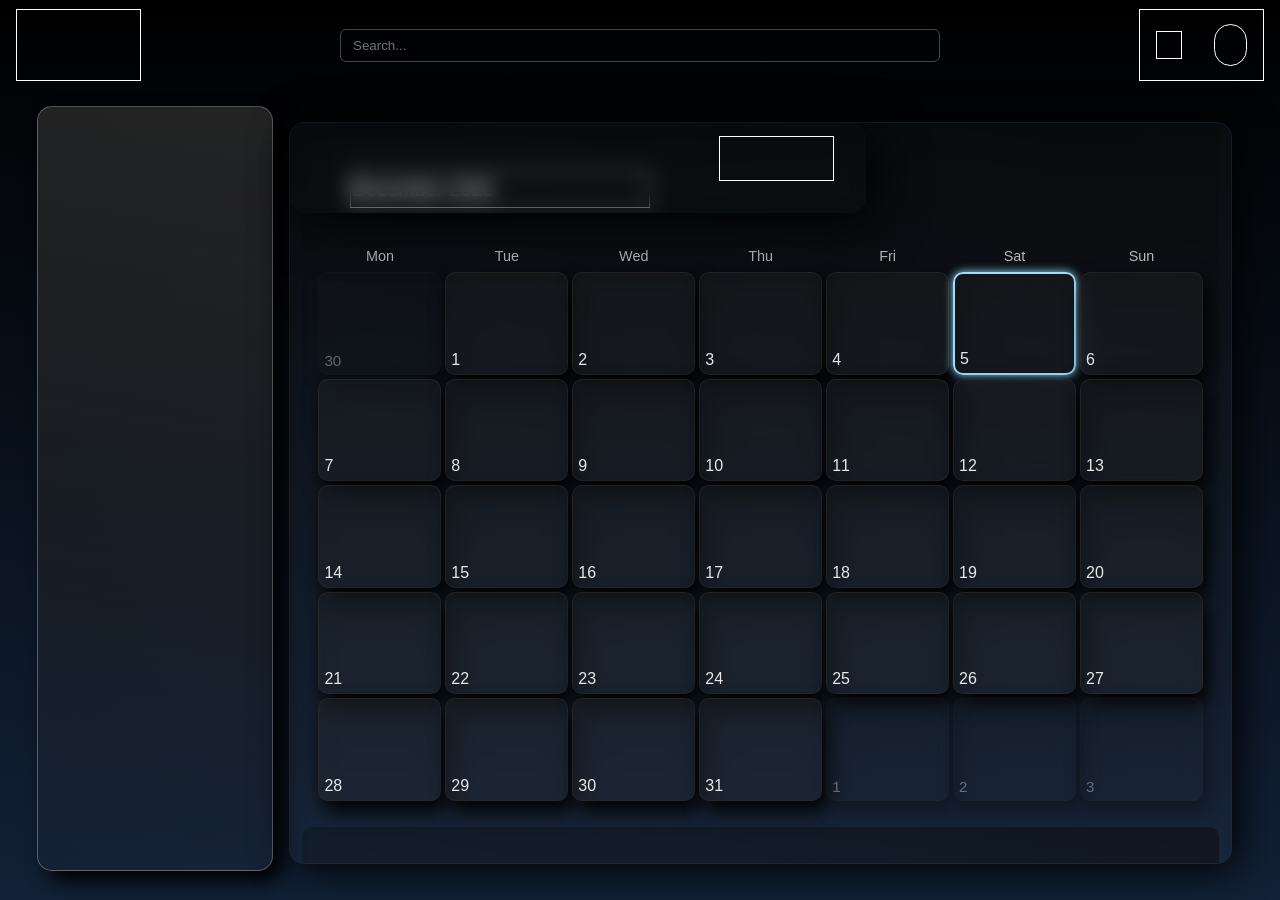
==== index.html @ cc0895eb "gestart met styling en front-end JavaScript voor planner - Eerste opzet voor moderne, simplistische " ====
<!DOCTYPE html>
<html lang="nl">
<head>
    <meta charset="UTF-8">
    <meta name="viewport" content="width=device-width, initial-scale=1.0">
    <link rel="stylesheet" href="links/styles.css">
    <script defer src="javascript.js"></script>
    <title>Planner app</title>
</head>
<body>
    <section class="homePage" style="flex-direction: column;">
    <header>
            <div id="logo"></div>
            <div id="searchbar">
            <input type="text" placeholder="Search...">
            </div>
            <div class="settings">
                <div id="setIcon"></div>
                <div id="setProfile"></div>
            </div>
    </header>
    <main class = "content" >
        <aside id="profileScroll"></aside>
        <div id ="calanderBox">
            <header>
                <div class="additional">
                    <div id="addTask"></div>
                    <div id="editTask"></div>
                </div> 
            </header>
            <div id="calendar">
            </div>
        </div>

    </main>
        <aside class ="setttingsTab">hello here is is</aside>
    </section>
</body>
</html>
---- links/styles.css ----
/* RESET */
* {
  margin: 0;
  padding: 0;
  box-sizing: border-box;
}

body {
  font-family: 'Segoe UI', Tahoma, Geneva, Verdana, sans-serif;
  background: linear-gradient(black, #122137);
 
}

:root {
  --primairy: rgb(2, 2, 31);
  --accent: rgb(58, 59, 124);
  --third: #8178fc;
  --highlight: #97deff;
  --BG: rgba(63, 73, 68, 0.757);
}

/* PAGE */
.homePage {
  height: 100vh;
  margin: 0 1rem;
  /* border: 1px solid white; */
  display: flex;
  align-items: flex-end;

}

.setttingsTab{
    z-index: 3;
    position:fixed;
    height: 80vh;
    width: 300px;
    display: none;
    /* border: 2px solid blue; */
    color: #ffffff;
    backdrop-filter: blur(10px);
}

/* HEADER */
.homePage header {
  display: flex;
  height: 10%;
  width: 100%;
  justify-content: space-between;
  align-items: center;
  /* border: 1px solid white; */
}

#logo {
  height: 80%;
  width: 10%;
  border: 1px solid white;

}

#searchbar {
  width: 100%;
  max-width: 600px;
}

#searchbar input {
  width: 100%;
  background-color: #2e2a2a00;
  padding: 8px 12px;
  border-radius: 6px;
  border: 1px solid #454545;
  color: #ffffff;
  outline: none;
}

#searchbar input:focus {
  border-color: #888;
}

.settings {
  height: 80%;
  width: 10%;
  border: 1px solid white;
  display: flex;
  align-items: center;

  #setIcon{
  border: 1px solid white;
  margin: 1rem;
    width: 30%;
    height: 40%;
  }
    #setProfile{

    border-radius: 40px;
  border: 1px solid white;
  margin: 1rem;
    width: 40%;
    height: 60%;
  }

}

/* CONTENT */
.homePage .content {
  display: flex;
  margin: 1rem;
  width: 97%;
  height: 85vh;
  /* border: 1px solid white; */

}

#profileScroll {
  width: 25%;
  height: 100%;
  background: linear-gradient(10deg, #45454510, rgba(44, 44, 44, 0.812));

  border: 1px solid rgba(255, 255, 255, 0.287);
  box-shadow: 10px 10px 20px ;
  border-radius: 15px;
  

}

/* CALENDAR BOX */
#calanderBox {
    margin: 1rem;
    border-radius: 15px;

  border: 1px solid rgba(28, 53, 75, 0.514);
  height: 97%;
  width: 100%;
  overflow: hidden;
  box-shadow: 5px 5px 40px rgb(0, 0, 0);

  
  
}

/* CALENDAR HEADER */
#calanderBox header {
    position: fixed;
    z-index: 2;
  width: 45%;
  height: 10%;
  display: flex;
  justify-content: flex-end;
  align-items: flex-end;
  justify-self: flex-end;
  backdrop-filter: blur(10px);
    border-radius: 15px;
    box-shadow: 10px 10px 50px rgb(0, 0, 0);


  
}

.monthYear {
  width: 50%;
  height: 50%;
  display: flex;
  
}

.month-title-header {
  width: 70%;
  height: 100%;
  
}

#year {
  width: 30%;
  height: 100%;
  
  
}

.additional {
  width: 20%;
  height: 50%;
  border: 1px solid white;
  margin: 2rem;


}

/* THE REAL CALENDAR */
#calendar {
  display: flex;
  flex-direction: column;
  gap: 10px;
  height: 1000px;
  overflow-y: scroll;
  padding: 20px;
  width: 100%;
  max-width: 100%;
  overflow-x: hidden;
  /* border: 1px solid white; */
  background-color: #76767610;


}

/* MONTH GRID */
.month {
  display: grid;
  z-index: 1;
  grid-template-columns: repeat(7, minmax(0, 1fr));
  gap: 4px;
  width: 100%;
  padding: 1rem;
  /* border: 1px solid green; */
  border-radius: 10px;
  background:linear-gradient(10deg,rgba(0, 0, 0, 0),rgba(0, 0, 0, 0),rgba(10, 10, 10, 0.476)) ;
}

/* MONTH TITLE */
.month-title {
  grid-column: span 7;
  padding: 6px 0;
  font-size: 1.4rem;
  color: white;
  width: 300px;
  margin: 2rem;
  border: 1px solid white;

}

/* DAG CELL */
.day {
  width: 100%;
  aspect-ratio: 1.3 / 1; 
  border: 1px solid #2e2a2a9e;
  z-index: -1;

  font-size: 1rem;
  color: white;

  display: flex;
  justify-content: flex-end;
  align-items: flex-start;
  padding: 5px;

  backdrop-filter: blur(10px);
background-color: rgba(46, 46, 46, 0.261);
  border-radius: 10px;
  box-shadow: 5px 10px 20px black;
  overflow: hidden;
}
.day-label {
  text-align: center;
  color: white;
  font-size: 0.9rem;
  padding: 4px 0;
  opacity: 0.7;
}
.today {
  border: 2px solid #97deff;
  box-shadow: 0 0 10px #97deff;
}

.day-number {
  font-size: 1rem;
  opacity: 0.9;
}

.task {
  display: flex;
  gap: 4px;
  margin-top: 3px;
  padding: 2px 4px;
  border-radius: 4px;
  background: rgba(255,255,255,0.08);
  backdrop-filter: blur(4px);
  font-size: 0.7rem;
}

.task-label {
  opacity: 0.7;
}

.task-blur-overlay {
  position: absolute;
  bottom: 0;
  left: 0;
  right: 0;
  height: 15px;
  filter: blur(3px);
  background: rgba(0, 0, 0, 0.969);
  border-bottom-left-radius: 10px;
  border-bottom-right-radius: 10px;
}

.day {
  position: relative;
  display: flex;
  flex-direction: column;
  align-items: flex-start;
}

/* DAG HOVER */
#calendar .day:hover {
  /* background-color: var(--third);a */
}

/* ---------------------------- */
/*      RESPONSIVE RULES        */
/* ---------------------------- */

/* LAPTOP (tot 1440px) */
@media (max-width: 1440px) {
  #calendar {
    padding: 12px;
  }

  .day {
    font-size: 0.95rem;
    aspect-ratio: 1.2 / 1;
  }

  .month-title {
    font-size: 1.25rem;
  }
}

/* TABLET (768–1023px) */
@media (max-width: 1023px) {
  #profileScroll {
    display: none;
  }

  #calanderBox {
    width: 100%;
  }

  .day {
    font-size: 0.9rem;
    aspect-ratio: 1 / 1;
  }

  .month-title {
    font-size: 1.15rem;
  }
}

/* PHONE (tot 767px) */
@media (max-width: 767px) {
  #calendar {
    gap: 6px;
    padding: 6px;
  }

  .month {
    gap: 2px;
    grid-template-columns: repeat(7, 1fr);
  }

  .day {
    font-size: 0.75rem;
    aspect-ratio: 0.9 / 1;
  }

  .month-title {
    font-size: 1rem;
  }
}

/* SMALL PHONES (tot 360px) */
@media (max-width: 360px) {
  #calendar {
    gap: 4px;
  }

  .day {
    font-size: 0.6rem;
    aspect-ratio: 0.8 / 1;
  }

  .month-title {
    font-size: 0.85rem;
  }
}
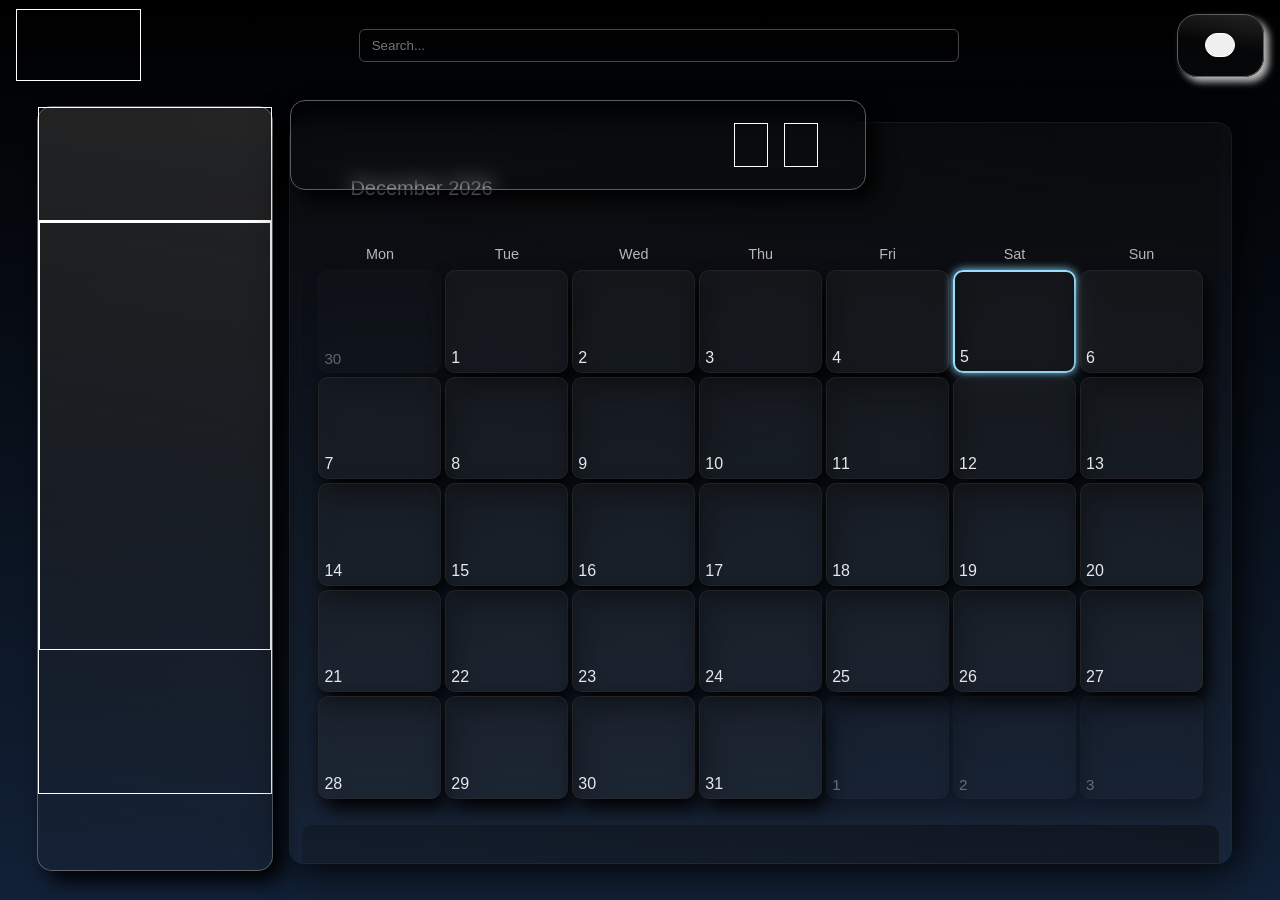
==== commit c9901cd1: "changes css / begin js class wijzigingen gemaakt aan de styling en begin gemaakt aan de task obj  vo" ====
--- a/index.html
+++ b/index.html
@@ -4,7 +4,7 @@
     <meta charset="UTF-8">
     <meta name="viewport" content="width=device-width, initial-scale=1.0">
     <link rel="stylesheet" href="links/styles.css">
-    <script defer src="javascript.js"></script>
+    <script defer src="links/javascript.js"></script>
     <title>Planner app</title>
 </head>
 <body>
@@ -15,12 +15,16 @@
             <input type="text" placeholder="Search...">
             </div>
             <div class="settings">
-                <div id="setIcon"></div>
-                <div id="setProfile"></div>
+                <button id="setIcon"></button>
             </div>
     </header>
     <main class = "content" >
-        <aside id="profileScroll"></aside>
+        <aside id="profileScroll">
+            <header></header>
+            <main>
+                <div id="upComing"></div>
+            </main>
+        </aside>
         <div id ="calanderBox">
             <header>
                 <div class="additional">
@@ -33,7 +37,23 @@
         </div>
 
     </main>
-        <aside class ="setttingsTab">hello here is is</aside>
+        <aside id ="settingsTab"  style="display: none;" >
+            <header id="tabHeader"> 
+                <button id="Back">Back</button>
+                <h1>settings</h1>
+            </header>
+            <main>
+                <div>
+                    <button></button>
+                    <h3>thema</h3>
+                </div>
+                                <div>
+                    <button></button>
+                    <h3></h3>
+                </div>
+            </main>
+            <footer></footer>
+        </aside>
     </section>
 </body>
 </html>
--- a/links/styles.css
+++ b/links/styles.css
@@ -29,15 +29,49 @@
 
 }
 
-.setttingsTab{
+#settingsTab{
     z-index: 3;
     position:fixed;
+    margin: .5rem;
     height: 80vh;
-    width: 300px;
-    display: none;
-    /* border: 2px solid blue; */
+    width: 400px;
+    right: 1px;
+    /* display: none; */
+    border: 2px solid rgba(77, 77, 77, 0.4);
     color: #ffffff;
-    backdrop-filter: blur(10px);
+    backdrop-filter: blur(12px);
+
+    #tabHeader{
+      display: flex;
+      justify-content: space-around;
+      align-items: center;
+      gap: 2rem;
+      height: 15%;
+      width: 100%;
+      border: 1px solid #122137;
+    }
+    main{
+      width: 100%;
+      height: 50%;
+      border: 1px solid #122137;
+
+      div{
+        border: 1px solid white;
+        margin: 1rem;
+        padding: 3rem;
+        display: flex;
+        justify-content: space-between;
+        align-items: center;
+
+        button{
+          padding: 1em;
+        }
+        h3{
+
+        }
+      }
+    }
+
 }
 
 /* HEADER */
@@ -77,26 +111,29 @@
 }
 
 .settings {
-  height: 80%;
-  width: 10%;
-  border: 1px solid white;
+  height: 70%;
+  width: 7%;
+  
+  border: 1px solid rgb(92, 92, 92);
+  border-radius: 20px;
   display: flex;
   align-items: center;
+  justify-content: center;
+  background: linear-gradient(10deg, #45454510,#45454510, rgba(44, 44, 44, 0.812));
+  box-shadow: 5px 5px 7px rgba(255, 255, 255, 0.717);
+
 
   #setIcon{
-  border: 1px solid white;
-  margin: 1rem;
+    z-index: 4;
+    border: 1px solid white;
     width: 30%;
     height: 40%;
-  }
-    #setProfile{
-
-    border-radius: 40px;
-  border: 1px solid white;
-  margin: 1rem;
-    width: 40%;
-    height: 60%;
-  }
+    border-radius: 30px;
+    min-width: 30px;
+    max-width: 35px;
+  }
+
+
 
 }
 
@@ -114,19 +151,31 @@
   width: 25%;
   height: 100%;
   background: linear-gradient(10deg, #45454510, rgba(44, 44, 44, 0.812));
-
   border: 1px solid rgba(255, 255, 255, 0.287);
   box-shadow: 10px 10px 20px ;
   border-radius: 15px;
-  
-
+
+  header{
+    height: 15%;
+    border: 1px solid white;
+
+  }
+  main{
+    height: 75%;
+    border: 1px solid white;
+    align-items: center;
+
+    #upComing{
+    height: 75%;
+    border: 1px solid white;
+    }
+  }
 }
 
 /* CALENDAR BOX */
 #calanderBox {
-    margin: 1rem;
-    border-radius: 15px;
-
+  margin: 1rem;
+  border-radius: 15px;
   border: 1px solid rgba(28, 53, 75, 0.514);
   height: 97%;
   width: 100%;
@@ -139,20 +188,21 @@
 
 /* CALENDAR HEADER */
 #calanderBox header {
-    position: fixed;
-    z-index: 2;
+  
+  position: absolute;
+  z-index: 2;
   width: 45%;
+  top: 100px;
   height: 10%;
   display: flex;
   justify-content: flex-end;
-  align-items: flex-end;
+  align-items: center;
   justify-self: flex-end;
   backdrop-filter: blur(10px);
-    border-radius: 15px;
-    box-shadow: 10px 10px 50px rgb(0, 0, 0);
-
-
-  
+  border:1px solid rgb(92, 92, 92);
+  border-radius: 15px;
+  box-shadow: 10px 10px 20px rgb(0, 0, 0);
+
 }
 
 .monthYear {
@@ -178,9 +228,23 @@
 .additional {
   width: 20%;
   height: 50%;
+  /* border: 1px solid white; */
+  margin: 2rem;
+  display: flex;
+  justify-content: space-evenly;
+ div{
+
+ }
+  #addTask{
+  height: 100%;
+  width: 30%;
   border: 1px solid white;
-  margin: 2rem;
-
+  }
+  #editTask{
+  height: 100%;
+  width: 30%;
+  border: 1px solid white;
+  }
 
 }
 
@@ -222,7 +286,7 @@
   color: white;
   width: 300px;
   margin: 2rem;
-  border: 1px solid white;
+  /* border: 1px solid white; */
 
 }
 
@@ -242,7 +306,7 @@
   padding: 5px;
 
   backdrop-filter: blur(10px);
-background-color: rgba(46, 46, 46, 0.261);
+  background-color: rgba(46, 46, 46, 0.261);
   border-radius: 10px;
   box-shadow: 5px 10px 20px black;
   overflow: hidden;
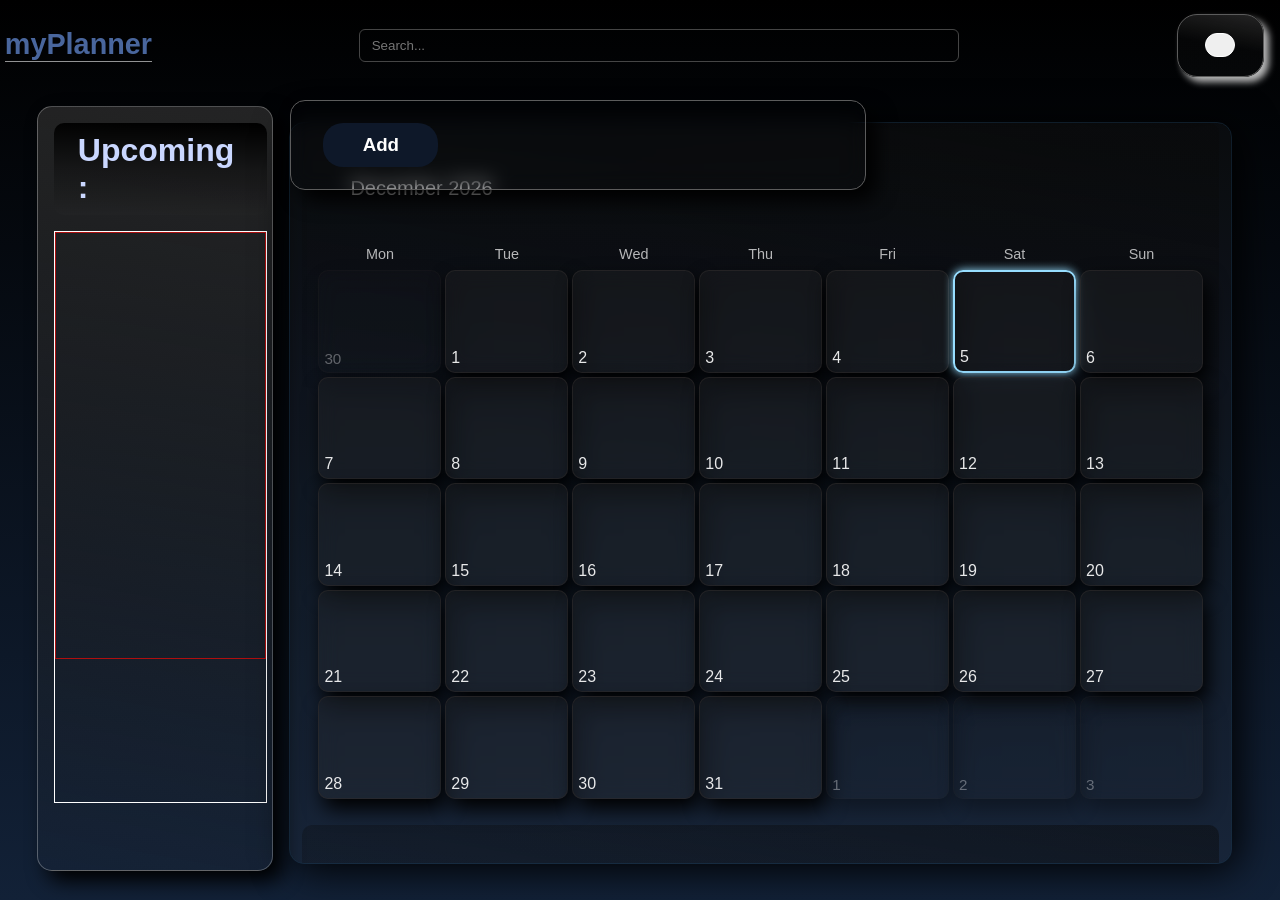
==== commit e3fc6c2b: "css + html css bij gewerkt  html bijgewerkt" ====
--- a/index.html
+++ b/index.html
@@ -4,13 +4,13 @@
     <meta charset="UTF-8">
     <meta name="viewport" content="width=device-width, initial-scale=1.0">
     <link rel="stylesheet" href="links/styles.css">
-    <script defer src="links/javascript.js"></script>
+    <script defer src="links/Task.js"></script>
     <title>Planner app</title>
 </head>
 <body>
     <section class="homePage" style="flex-direction: column;">
     <header>
-            <div id="logo"></div>
+            <div id="logo"><h2>myPlanner</h1></div>
             <div id="searchbar">
             <input type="text" placeholder="Search...">
             </div>
@@ -19,17 +19,73 @@
             </div>
     </header>
     <main class = "content" >
-        <aside id="profileScroll">
-            <header></header>
+        <aside id="taskScroll">
+            <header>
+                <h2>Upcoming :</h2>
+            </header>
             <main>
-                <div id="upComing"></div>
+                <div id="upComing">
+
+                    
+                </div>
+                <div></div>
             </main>
         </aside>
         <div id ="calanderBox">
             <header>
                 <div class="additional">
-                    <div id="addTask"></div>
-                    <div id="editTask"></div>
+                    <div id="addTask">
+                        <h3>Add</h3>
+
+                        <div id="Taskscreen">
+
+                            <main>
+                                                
+                   <form id="taskForm" novalidate>
+      <!-- Task Name -->
+      <div>
+        <label for="taskName">Taaknaam</label>
+        <input type="text" id="taskName" name="taskName" placeholder="Bijv. Boodschappen doen" required />
+      </div>
+
+        <!-- Task Date -->
+    <div>
+    <label for="taskDate">Datum</label>
+    <input type="date" id="taskDate" name="taskDate" />
+    </div>
+
+      <!-- Task Notes -->
+      <div>
+        <label for="taskNotes">Taaknotities</label>
+        <textarea id="taskNotes" name="taskNotes" placeholder="Meer details, stappen, of reminders..."></textarea>
+      </div>
+
+      <!-- Task Time -->
+      <div>
+        <label for="taskTime">Tijd</label>
+        <input type="time" id="taskTime" name="taskTime" />
+      </div>
+
+      <!-- Optional: Task Priority -->
+      <div>
+        <label for="taskPriority">Prioriteit</label>
+        <select id="taskPriority" name="taskPriority">
+          <option value="low">Low</option>
+          <option value="medium">Medium</option>
+          <option value="high">High</option>
+        </select>
+      </div>
+
+      <!-- Buttons -->
+      <div>
+        <button id="closeTaskWindow" type="button">Back</button>
+        <button type="submit">Opslaan taak</button>
+      </div>
+    </form>
+                            </main>
+                        </div>
+                    </div>
+                    <!-- <div id="editTask"></div> -->
                 </div> 
             </header>
             <div id="calendar">
--- a/links/styles.css
+++ b/links/styles.css
@@ -31,7 +31,7 @@
 
 #settingsTab{
     z-index: 3;
-    position:fixed;
+    position: fixed;
     margin: .5rem;
     height: 80vh;
     width: 400px;
@@ -85,9 +85,19 @@
 }
 
 #logo {
+  display: flex;
+  justify-content: center;
+  align-items: center;
+
+  font-size: 1.2rem;
   height: 80%;
   width: 10%;
-  border: 1px solid white;
+  /* border: 1px solid white; */
+  color: #49669d;
+
+  h2{
+    border-bottom: 1px solid rgba(255, 255, 255, 0.57);
+  }
 
 }
 
@@ -147,30 +157,91 @@
 
 }
 
-#profileScroll {
+#taskScroll {
   width: 25%;
   height: 100%;
   background: linear-gradient(10deg, #45454510, rgba(44, 44, 44, 0.812));
   border: 1px solid rgba(255, 255, 255, 0.287);
-  box-shadow: 10px 10px 20px ;
+  box-shadow: 10px 10px 20px;
   border-radius: 15px;
-
-  header{
-    height: 15%;
-    border: 1px solid white;
-
-  }
-  main{
-    height: 75%;
-    border: 1px solid white;
-    align-items: center;
-
-    #upComing{
-    height: 75%;
-    border: 1px solid white;
-    }
-  }
-}
+}
+
+#taskScroll header {
+  display: flex;
+  justify-content: start;
+  padding: 10%;
+  align-items: center;
+  margin: 1rem;
+  height: 12%;
+  width: 91%;
+  border-radius: 10px;
+  background: linear-gradient(1deg,#45454510,rgba(0, 0, 0, 0.332),black);
+
+  h2{
+    font-size: 2rem;
+    color: rgb(202, 215, 255);
+  }
+
+}
+
+#taskScroll main {
+  margin: 1rem;
+  height: 75%;
+  width: 91%;
+  border: 1px solid white;
+  display: flex;
+  flex-direction: column;
+  align-items: center;
+}
+
+#upComing {
+  height: 75%;
+  width: 100%;
+  border: 1px solid rgb(175, 15, 15);
+  overflow-y: auto;
+}
+#upComing div[data-id] {
+  background-color: #2c2c2c;
+  border-radius: 10px;
+  padding: 0.8rem 1rem;
+  color: #f0f0f0;
+  display: flex;
+  flex-direction: column;
+  gap: 0.3rem;
+  transition: transform 0.2s, box-shadow 0.2s;
+  position: relative;
+}
+
+/* hover effect for task cards */
+#upComing div[data-id]:hover {
+  transform: translateY(-2px);
+  box-shadow: 0 6px 20px rgba(0, 0, 0, 0.4);
+}
+
+/* Task name (bold) */
+#upComing div[data-id] strong {
+  font-size: 1.05rem;
+  color: #ffffff;
+}
+
+/* Task notes */
+#upComing div[data-id] p {
+  font-size: 0.9rem;
+  color: #d0d0d0;
+  margin: 0;
+}
+
+/* Priority label (second p) */
+#upComing div[data-id] p:last-of-type {
+  font-size: 0.8rem;
+  color: #aaaaaa;
+  font-weight: 500;
+}
+#upComing Button { 
+  background-color: black;
+}
+
+
 
 /* CALENDAR BOX */
 #calanderBox {
@@ -195,7 +266,7 @@
   top: 100px;
   height: 10%;
   display: flex;
-  justify-content: flex-end;
+  justify-content: space-between;
   align-items: center;
   justify-self: flex-end;
   backdrop-filter: blur(10px);
@@ -232,19 +303,121 @@
   margin: 2rem;
   display: flex;
   justify-content: space-evenly;
- div{
-
- }
+
   #addTask{
+    display: flex;
+    justify-content: center;
+    align-items: center;
   height: 100%;
-  width: 30%;
-  border: 1px solid white;
+  width: 100%;
+  /* border: 1px solid white; */
+
+  background-color: #0e1829;
+  border-radius: 20px;
+  color: white;
+  
+  &:hover{
+    background-color: #415a8866;
+    box-shadow: 1px 1px 10px white;
+  }
+
+  #Taskscreen{
+    display: none;
+    overflow: scroll;
+    border: 1px solid rgba(255, 255, 255, 0.384);
+    position: absolute;
+    top: 10%;
+    left: 25%;
+    width: 70%;
+    height: 700%;
+
+    border-radius: 20px;
+    box-shadow: 10px 20px 40px rgb(15, 15, 15);
+    background: linear-gradient(10deg ,rgba(0, 0, 0, 0.851),rgba(0, 0, 0, 0.719),rgb(33, 33, 33));
+    /* background-color: ; */
+    main{
+      /* border: 1px solid white */
+      margin: 2rem;
+      height: 90%;
+    }
+
+  }
+
+  }
+    #Taskscreen.open{
+    display: block;
   }
   #editTask{
   height: 100%;
   width: 30%;
   border: 1px solid white;
   }
+
+#taskForm {
+  display: flex;
+  flex-direction: column;
+  /* border: 1px solid white; */
+  padding: 1rem;
+  gap: 1rem;
+
+  div {
+    padding: 1rem;
+    display: flex;
+    justify-content: space-between;
+    align-items: center;
+    margin: 1rem;
+
+    /* border: 1px solid rgba(255, 255, 255, 0.4); */
+    background: rgba(255, 255, 255, 0.05);
+    backdrop-filter: blur(4px);
+    border-radius: 10px;
+
+    color: white;
+    transition: 0.25s ease;
+
+    &:hover {
+      border-color: white;
+      background: rgba(255, 255, 255, 0.1);
+      transform: translateY(-2px);
+    }
+
+    input,
+    textarea {
+      padding: 0.6rem 0.8rem;
+      border-radius: 8px;
+      border: none;
+      outline: none;
+      width: 60%;
+      background: rgba(255, 255, 255, 0.058);
+      color: white;
+      font-size: 1rem;
+
+      &::placeholder {
+        color: rgba(255, 255, 255, 0.6);
+      }
+
+      &:focus {
+        background: rgba(255, 255, 255, 0.25);
+      }
+    }
+  }
+
+  button {
+    padding: 0.7rem 1rem;
+    border-radius: 10px;
+    border: none;
+    background: #415a88;
+    color: white;
+    font-size: 1rem;
+    cursor: pointer;
+    transition: 0.25s ease;
+
+    &:hover {
+      background: #001743;
+      transform: translateY(-2px);
+    }
+  }
+}
 
 }
 
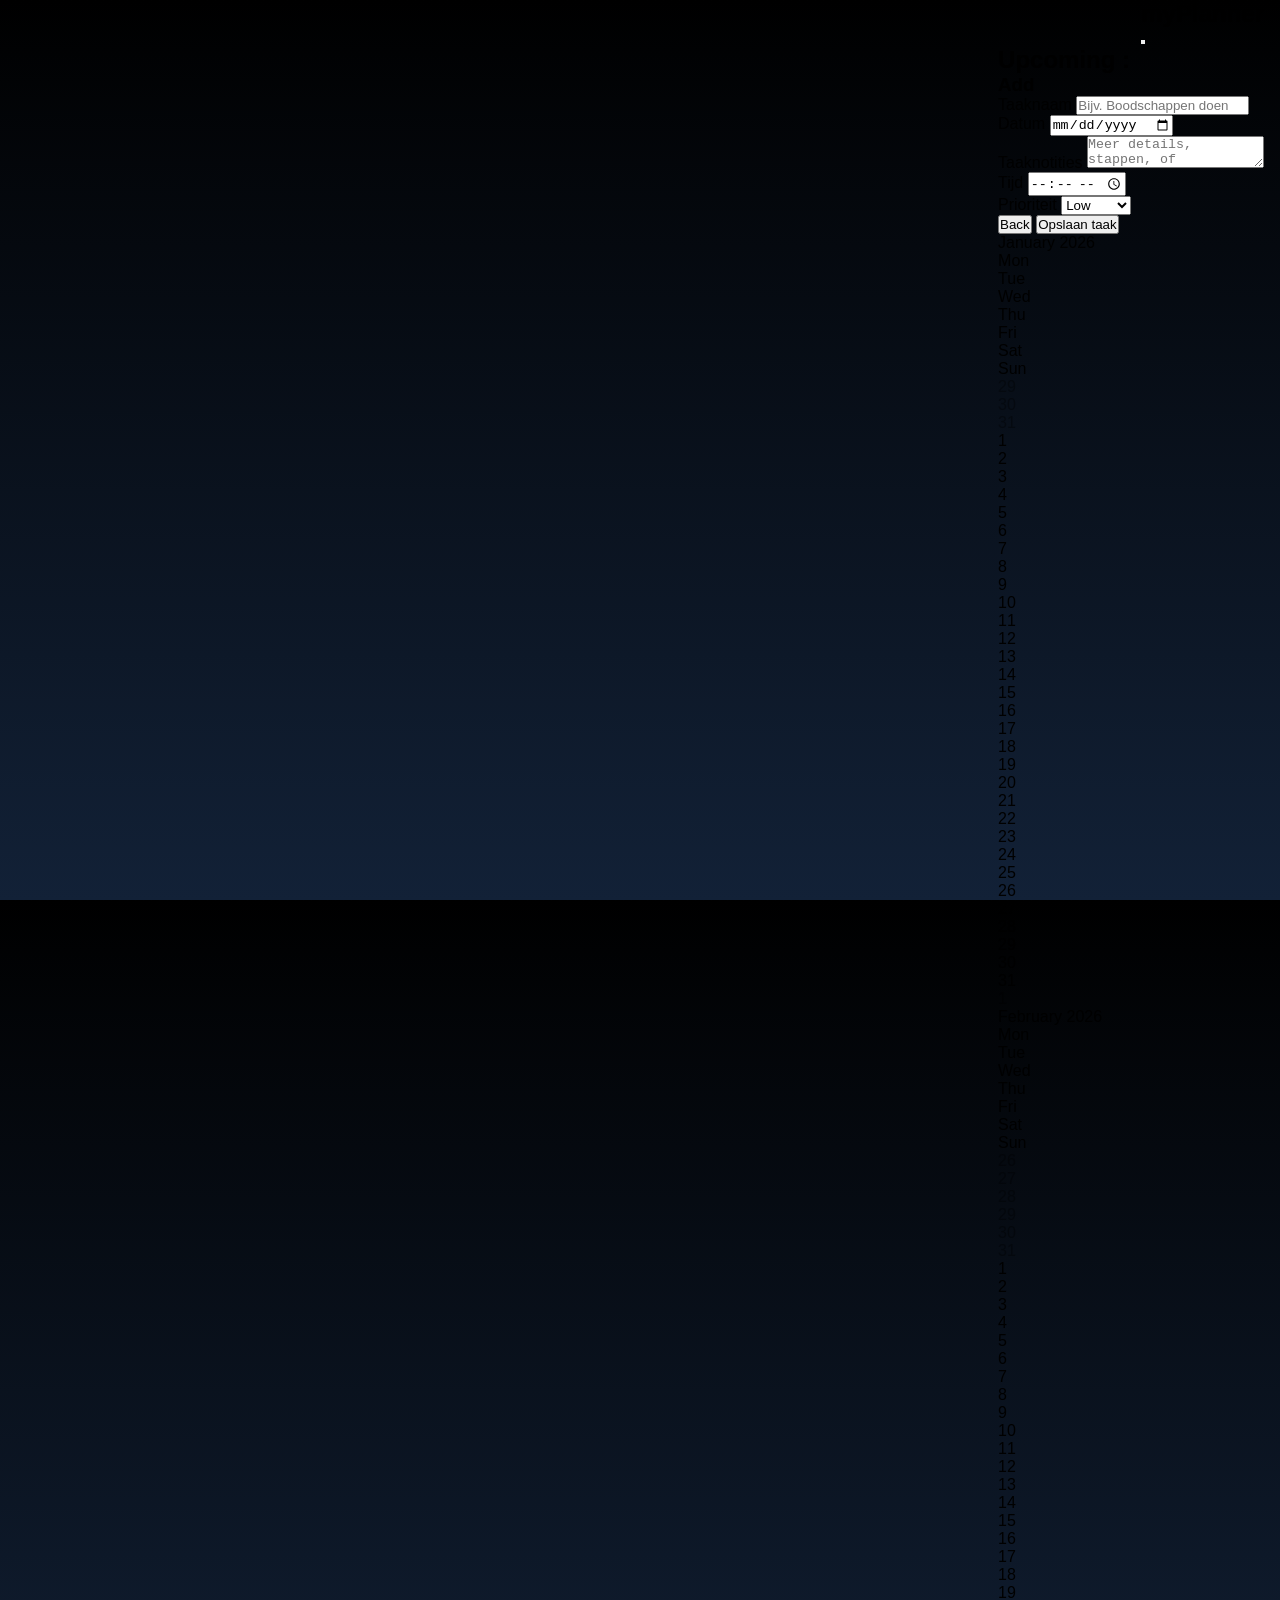
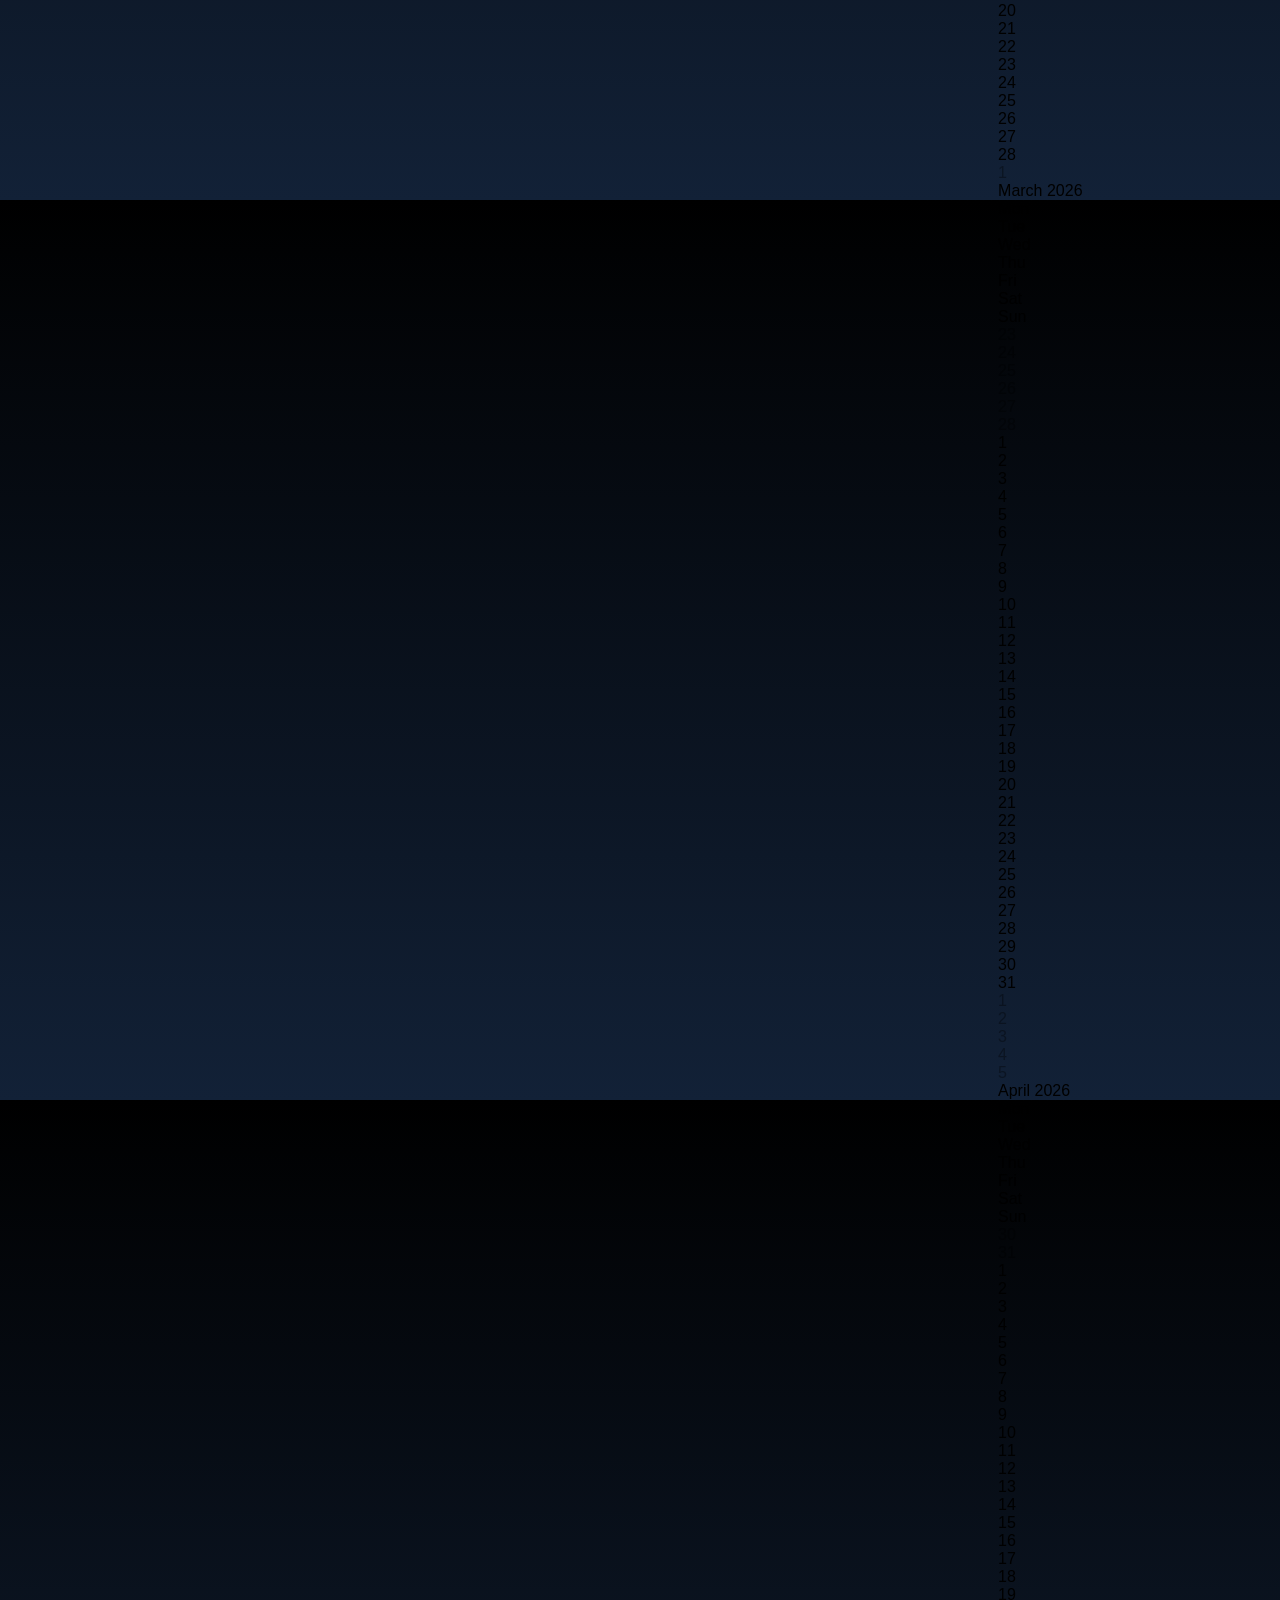
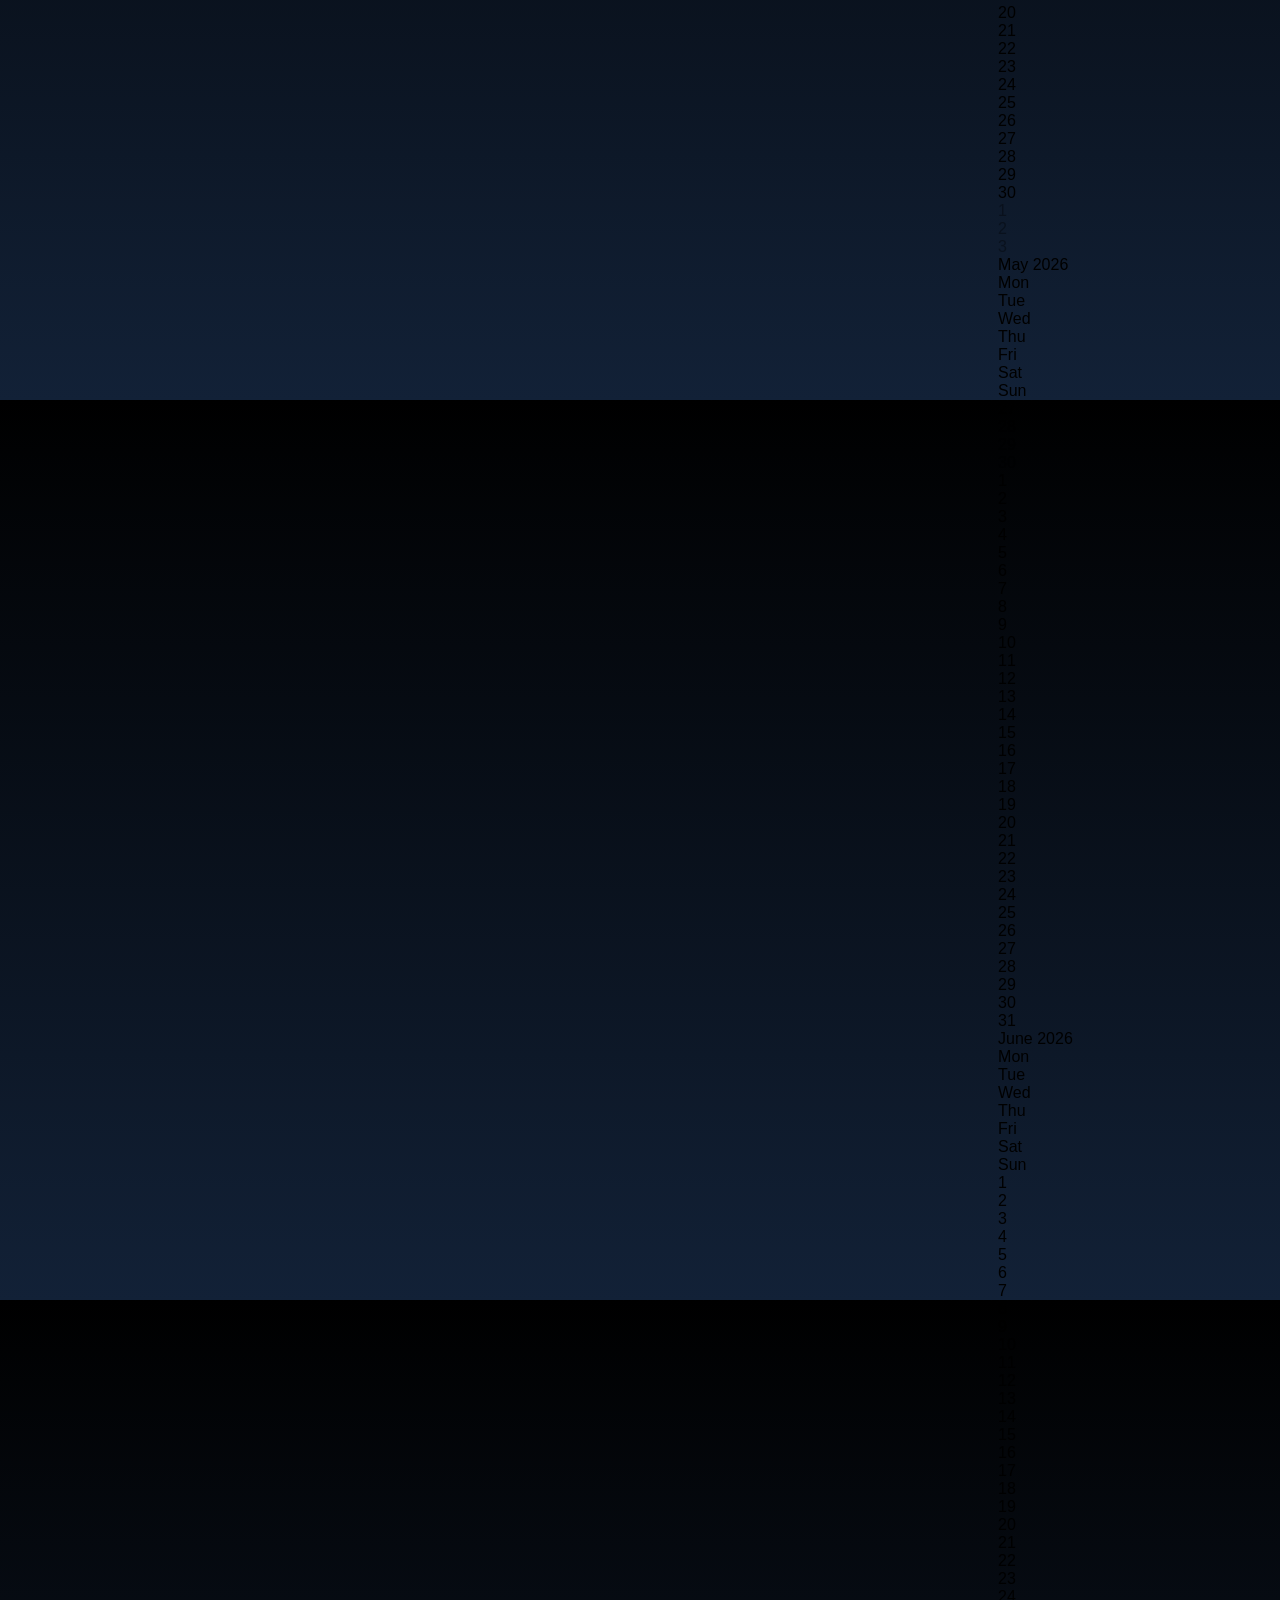
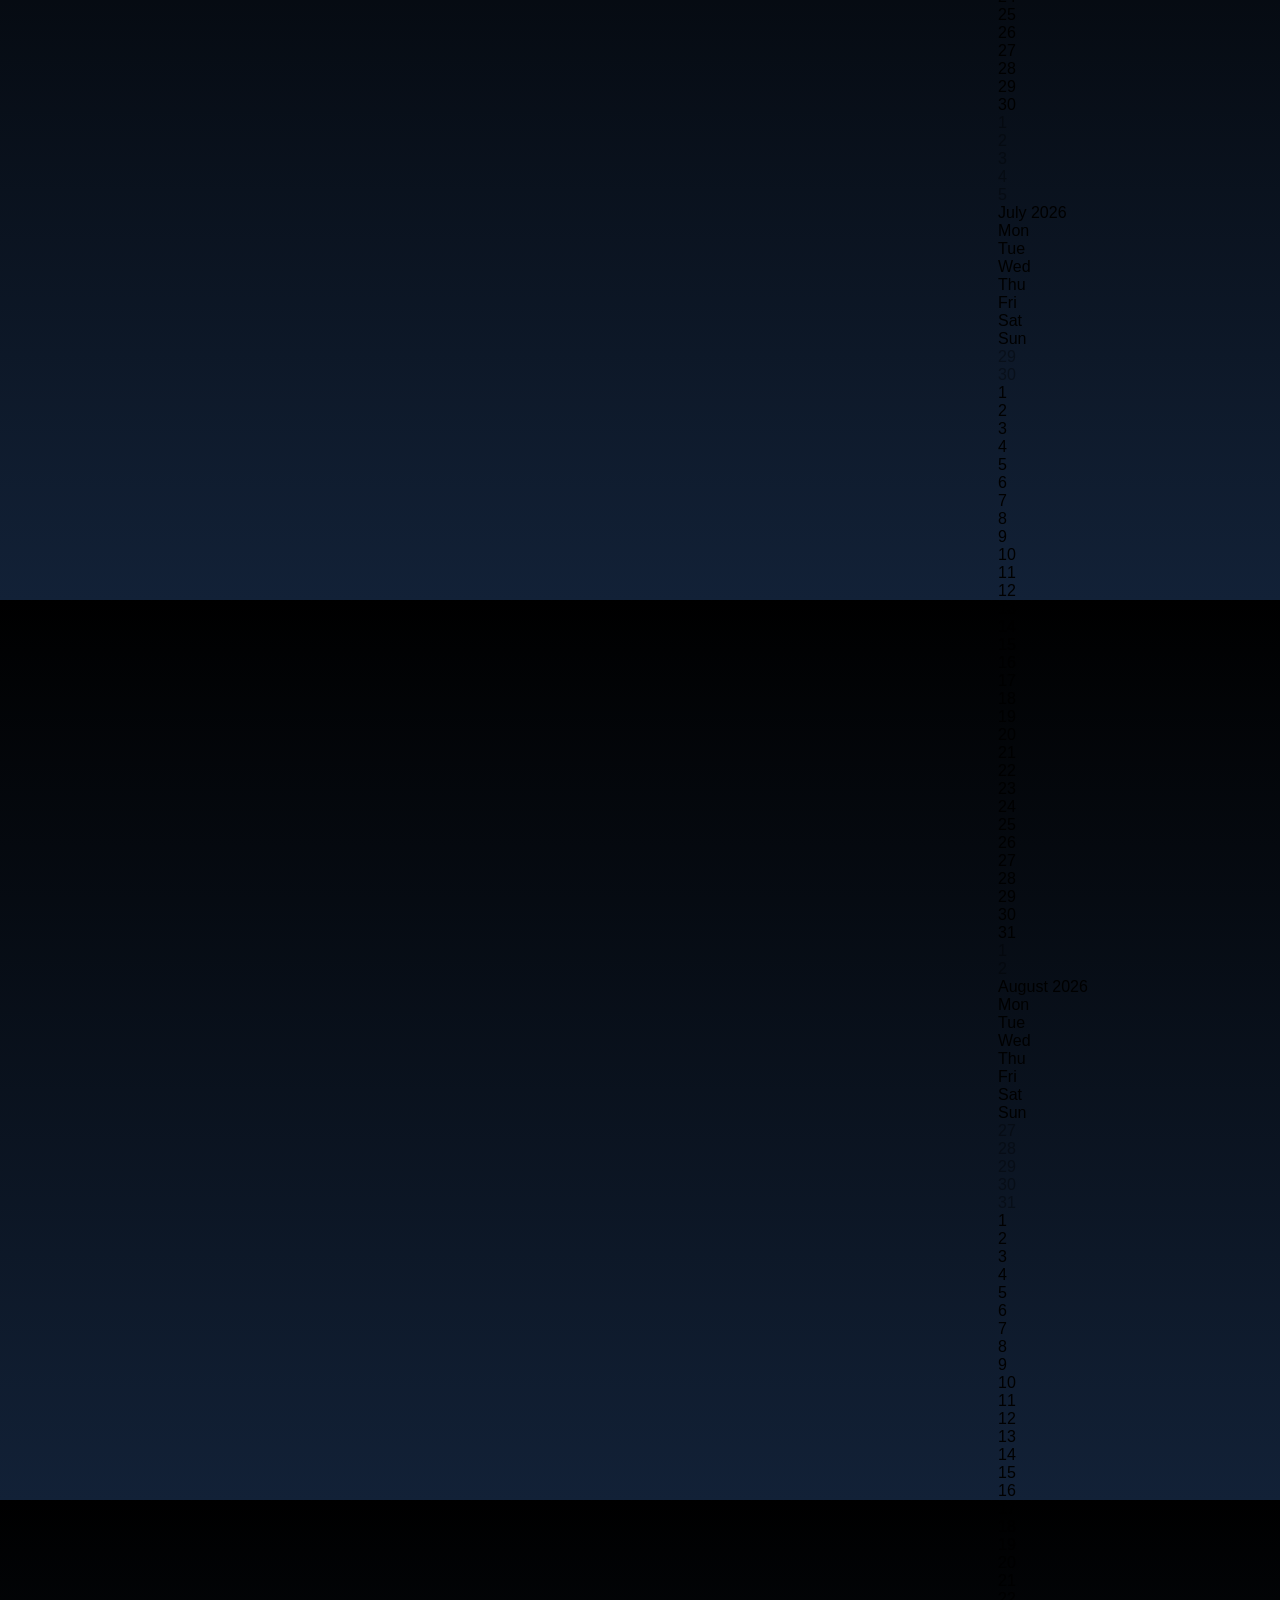
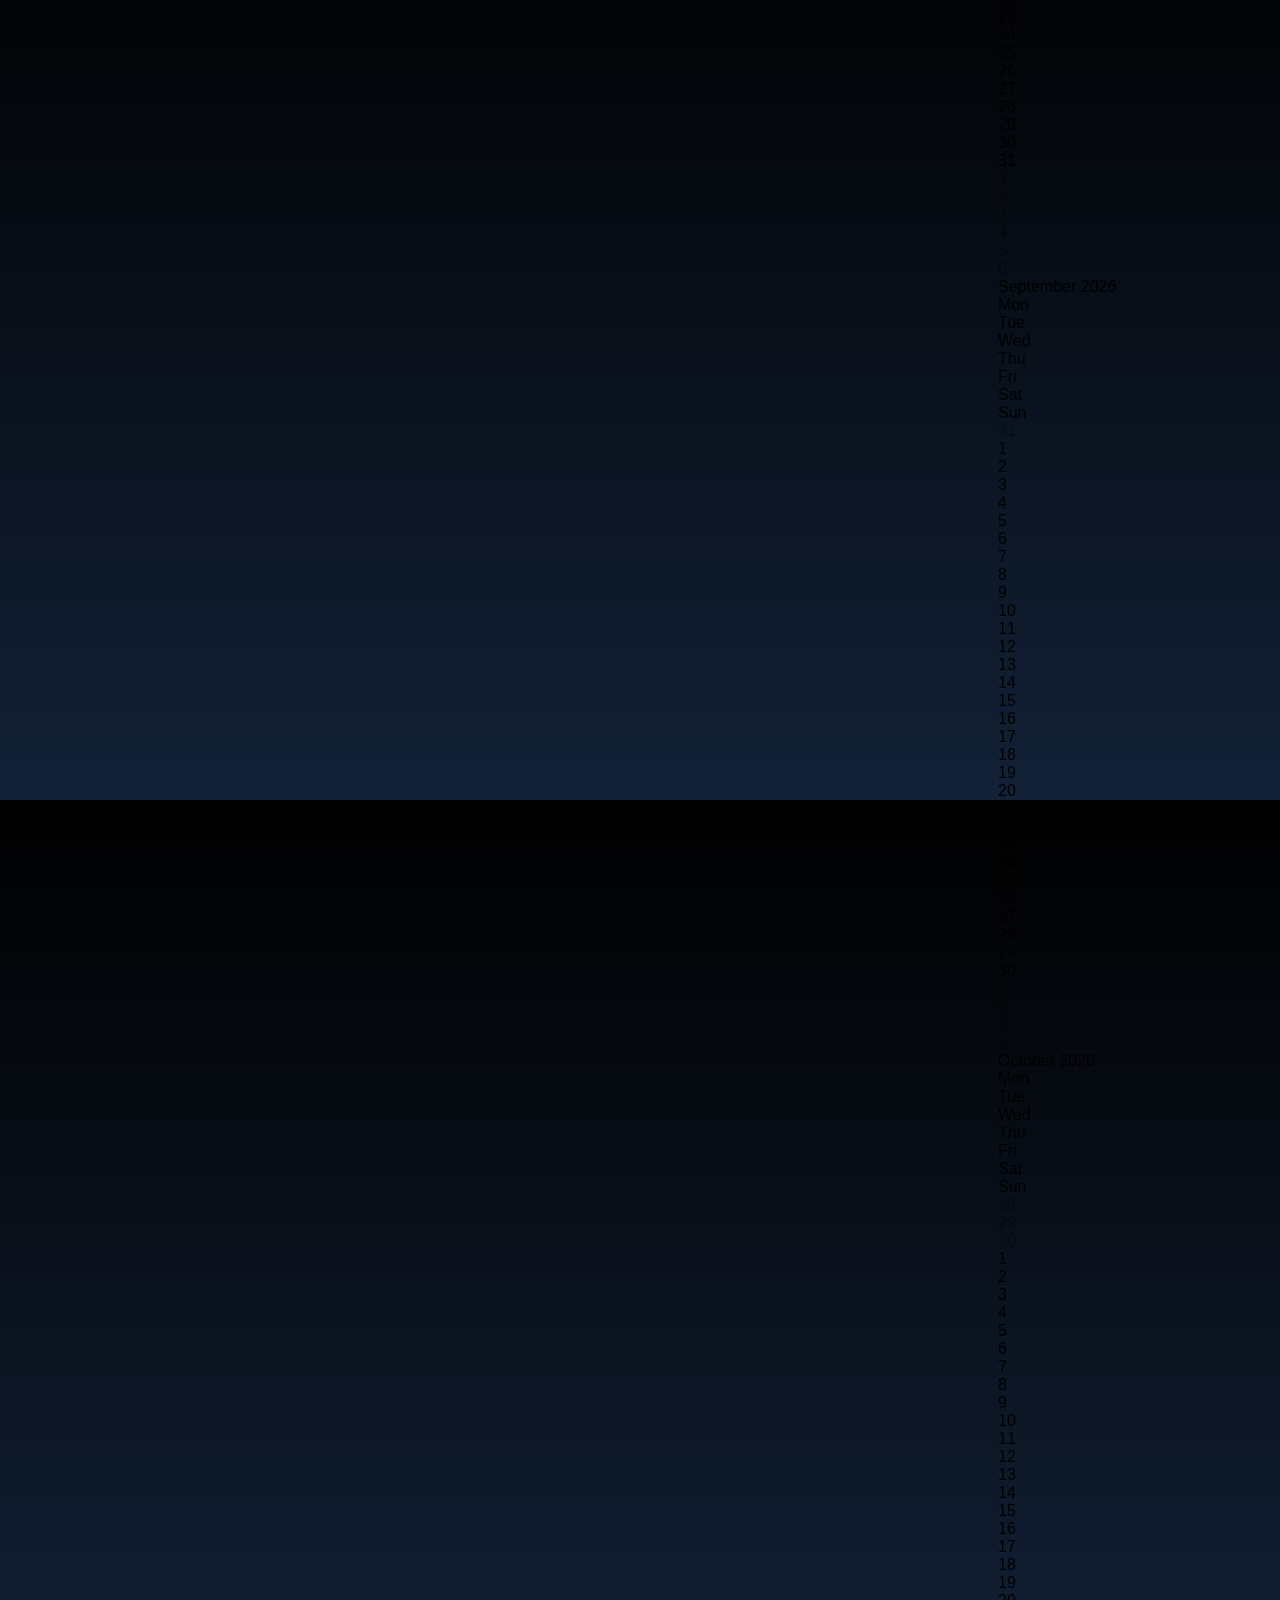
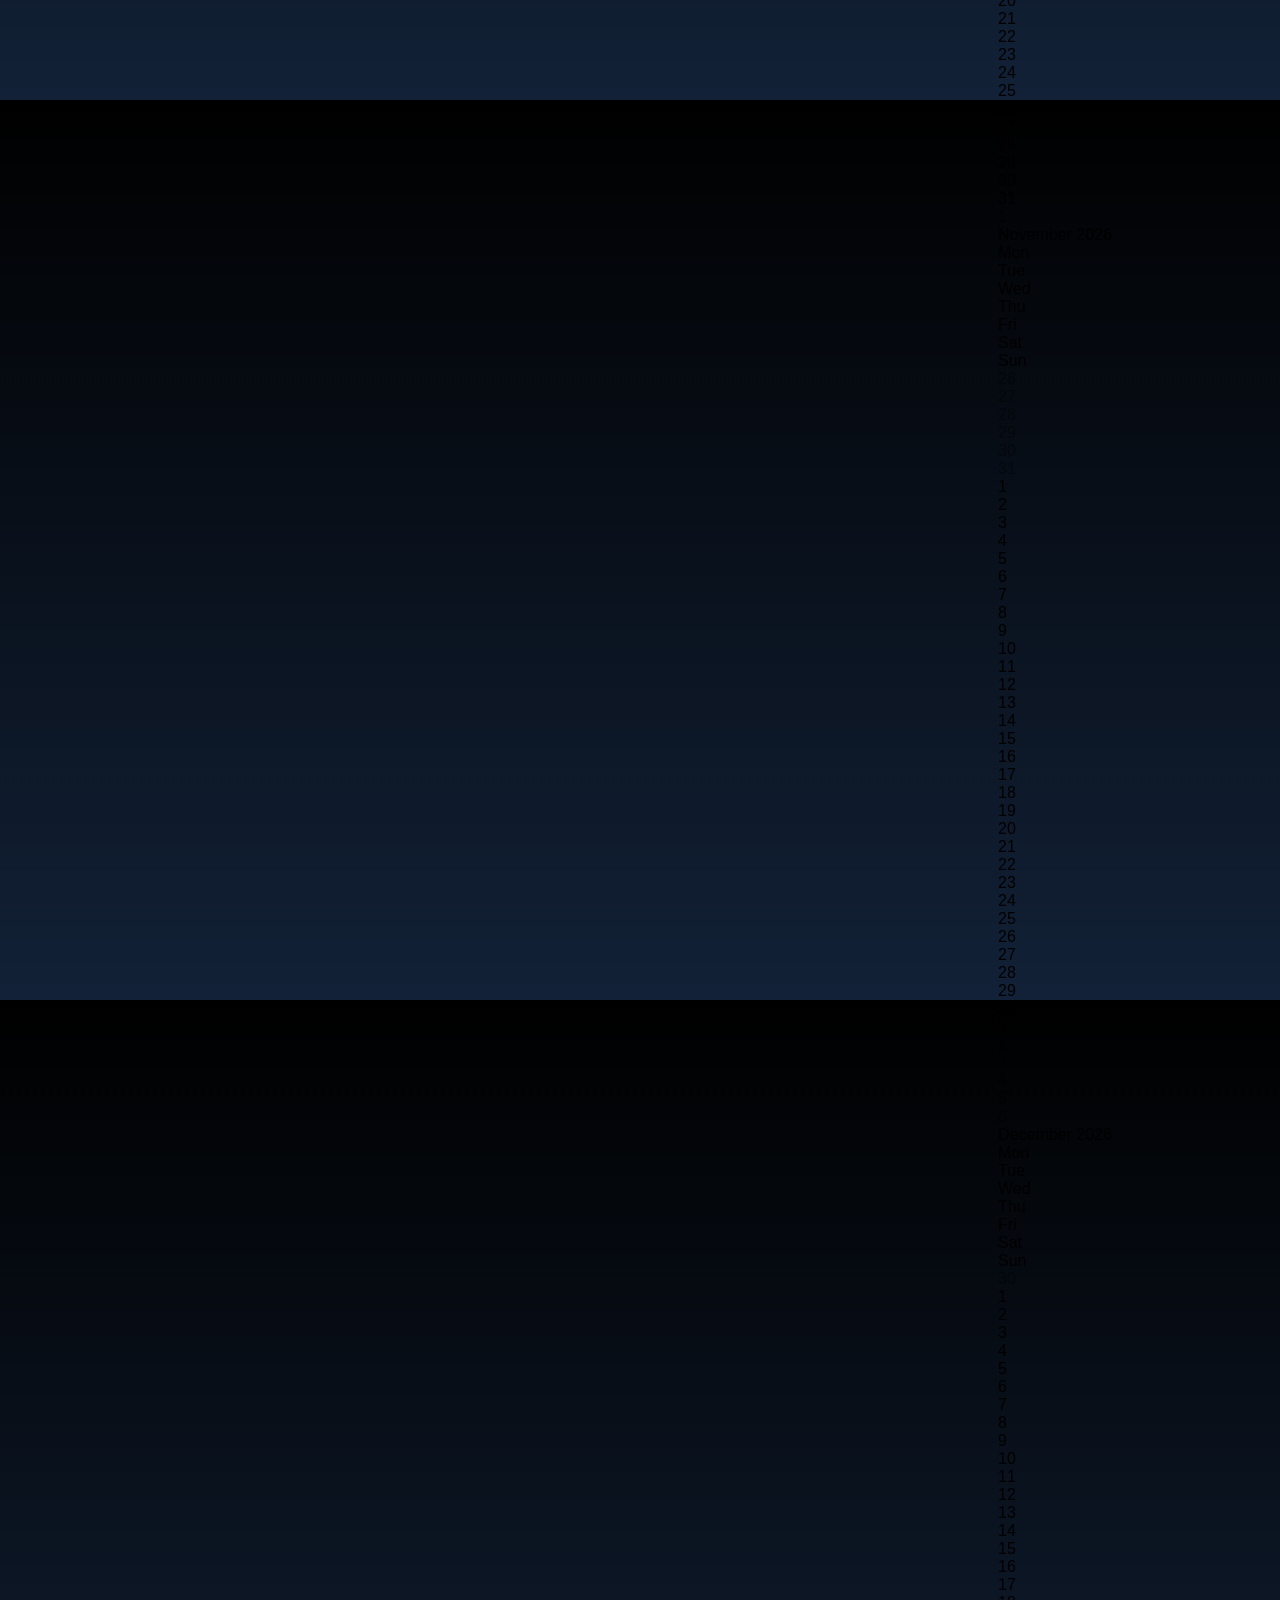
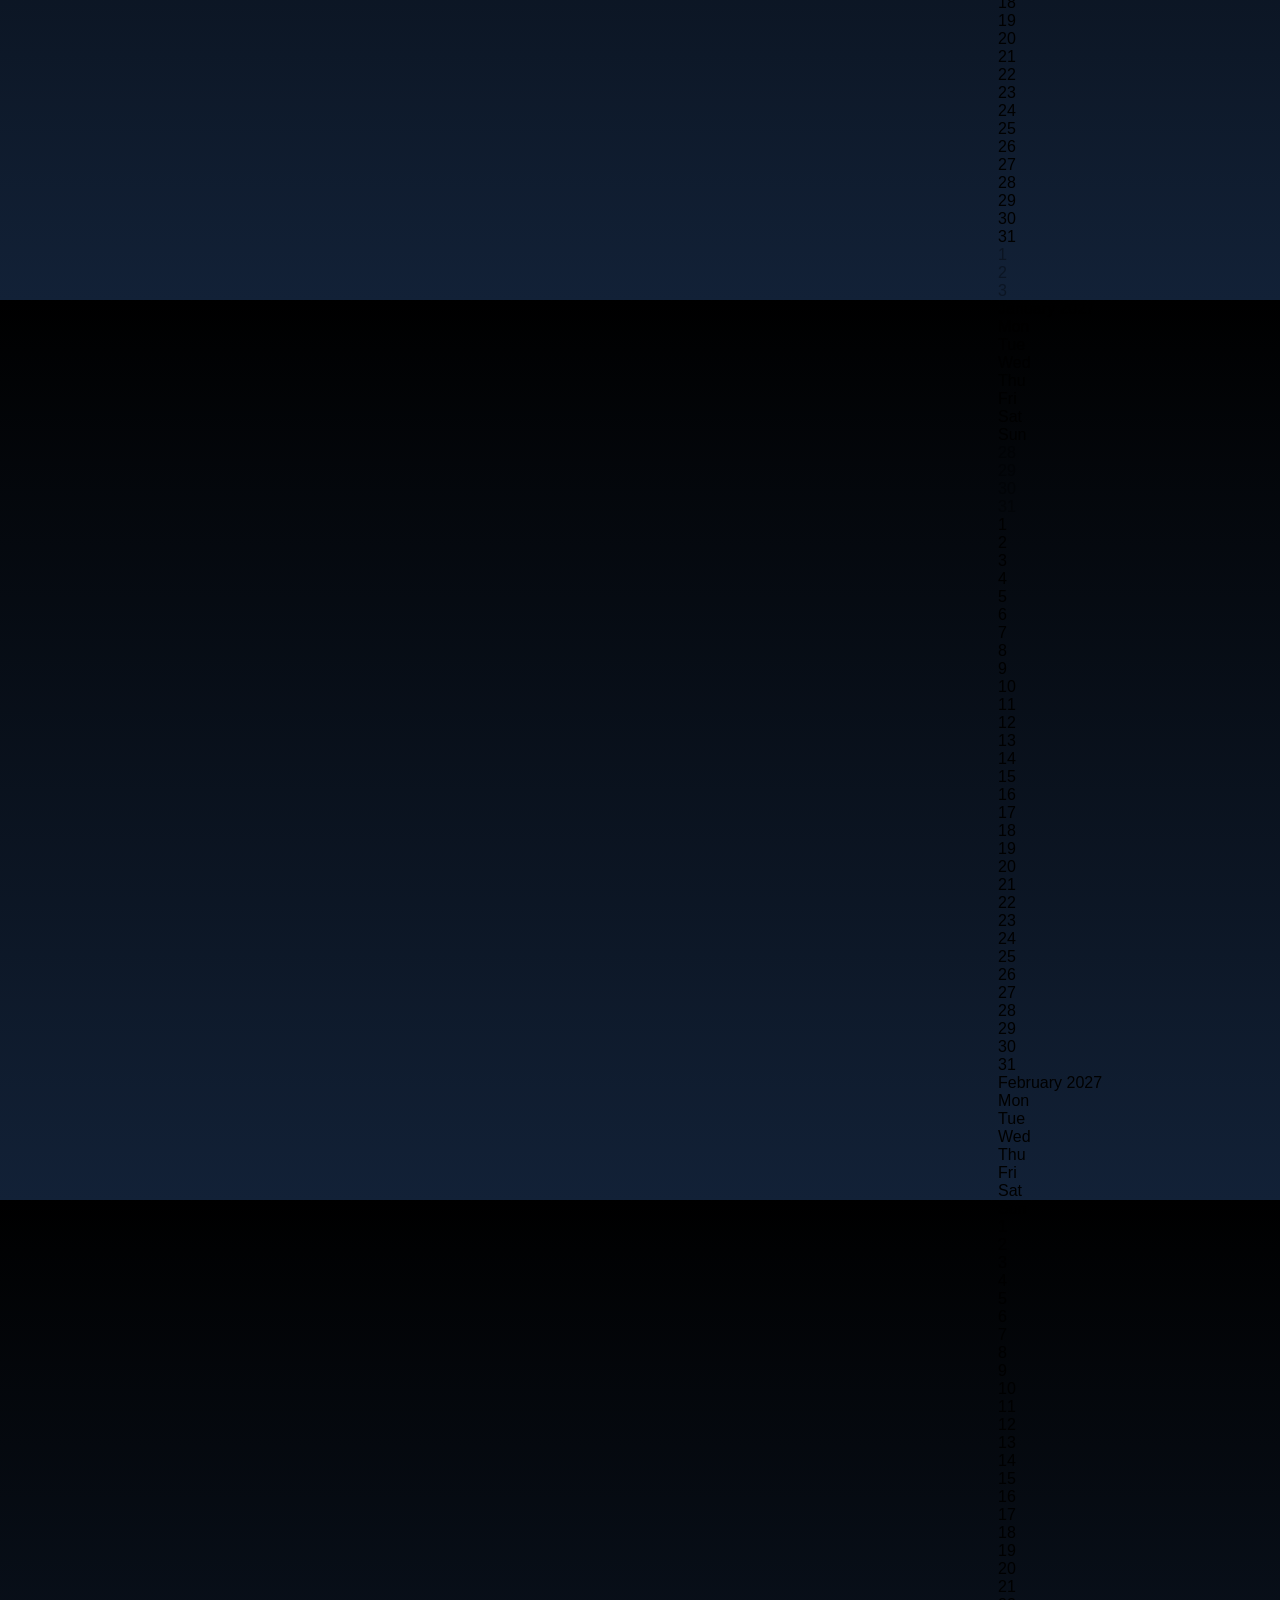
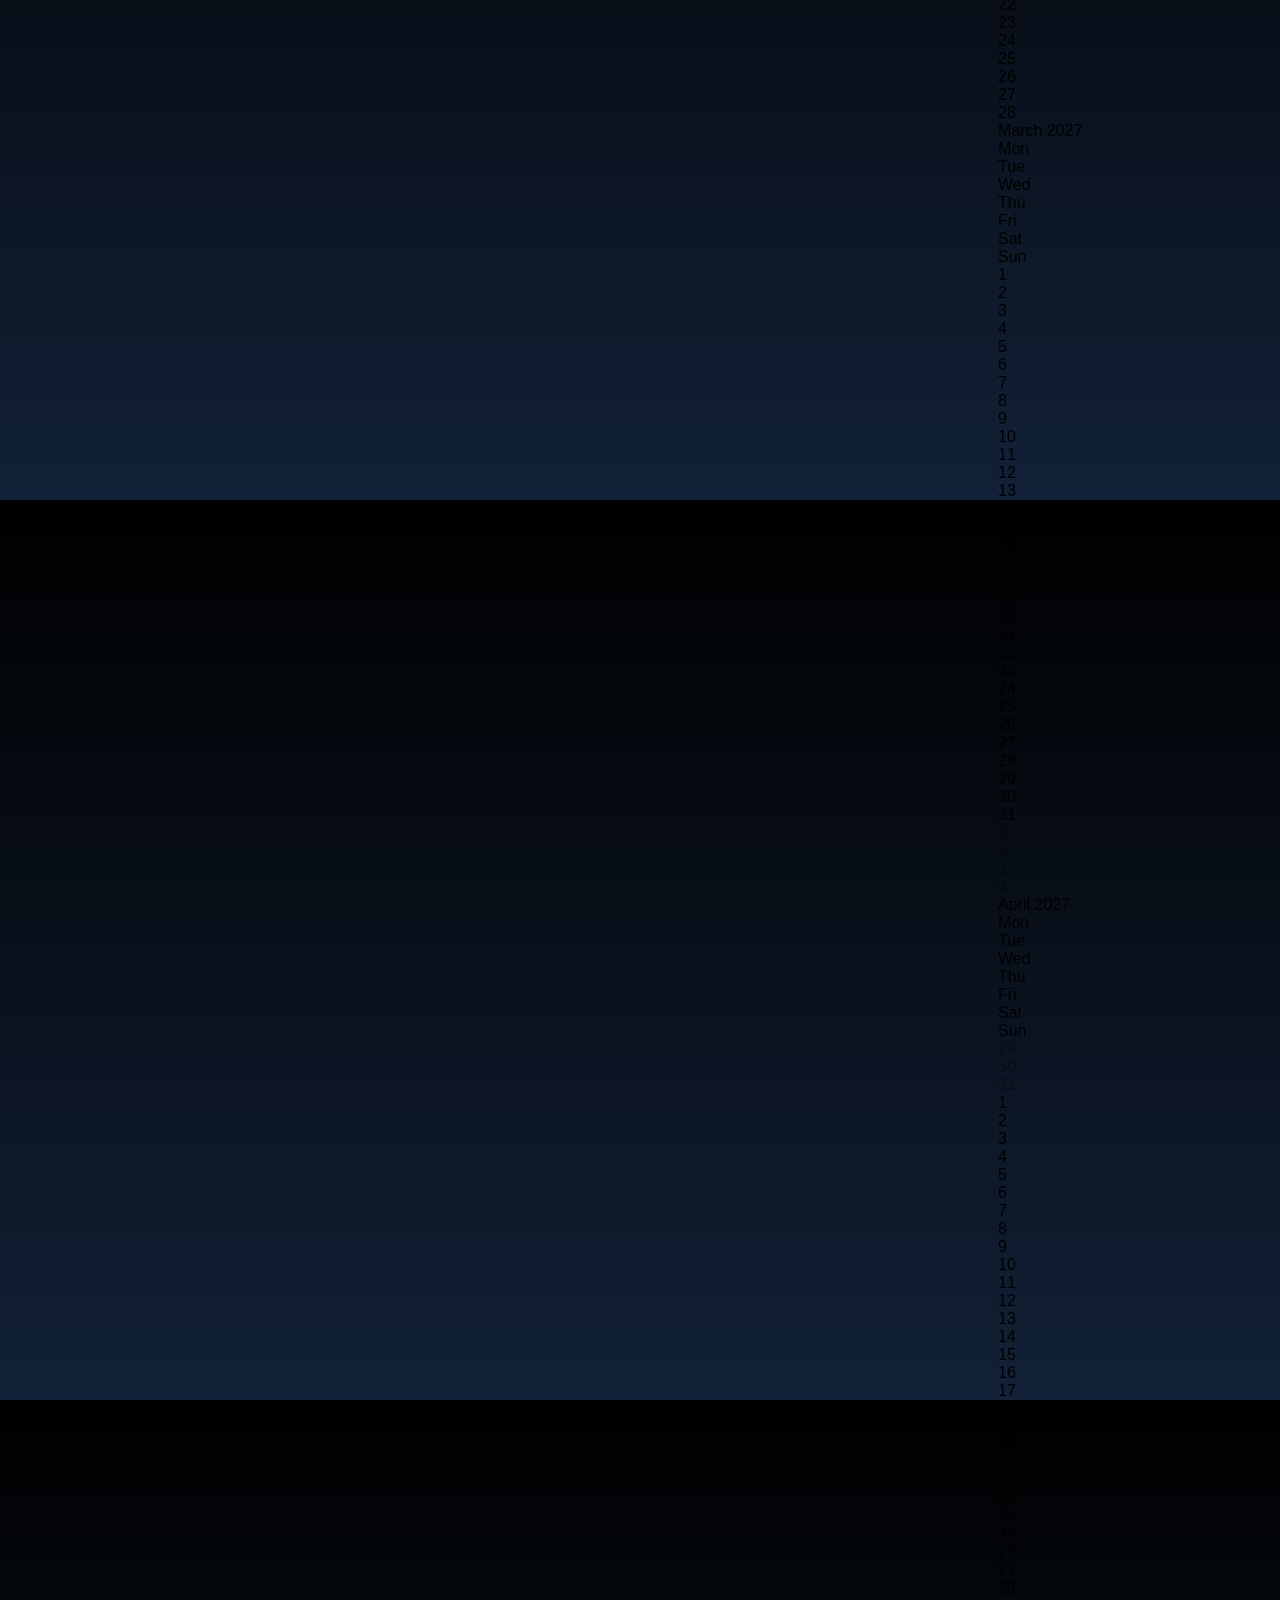
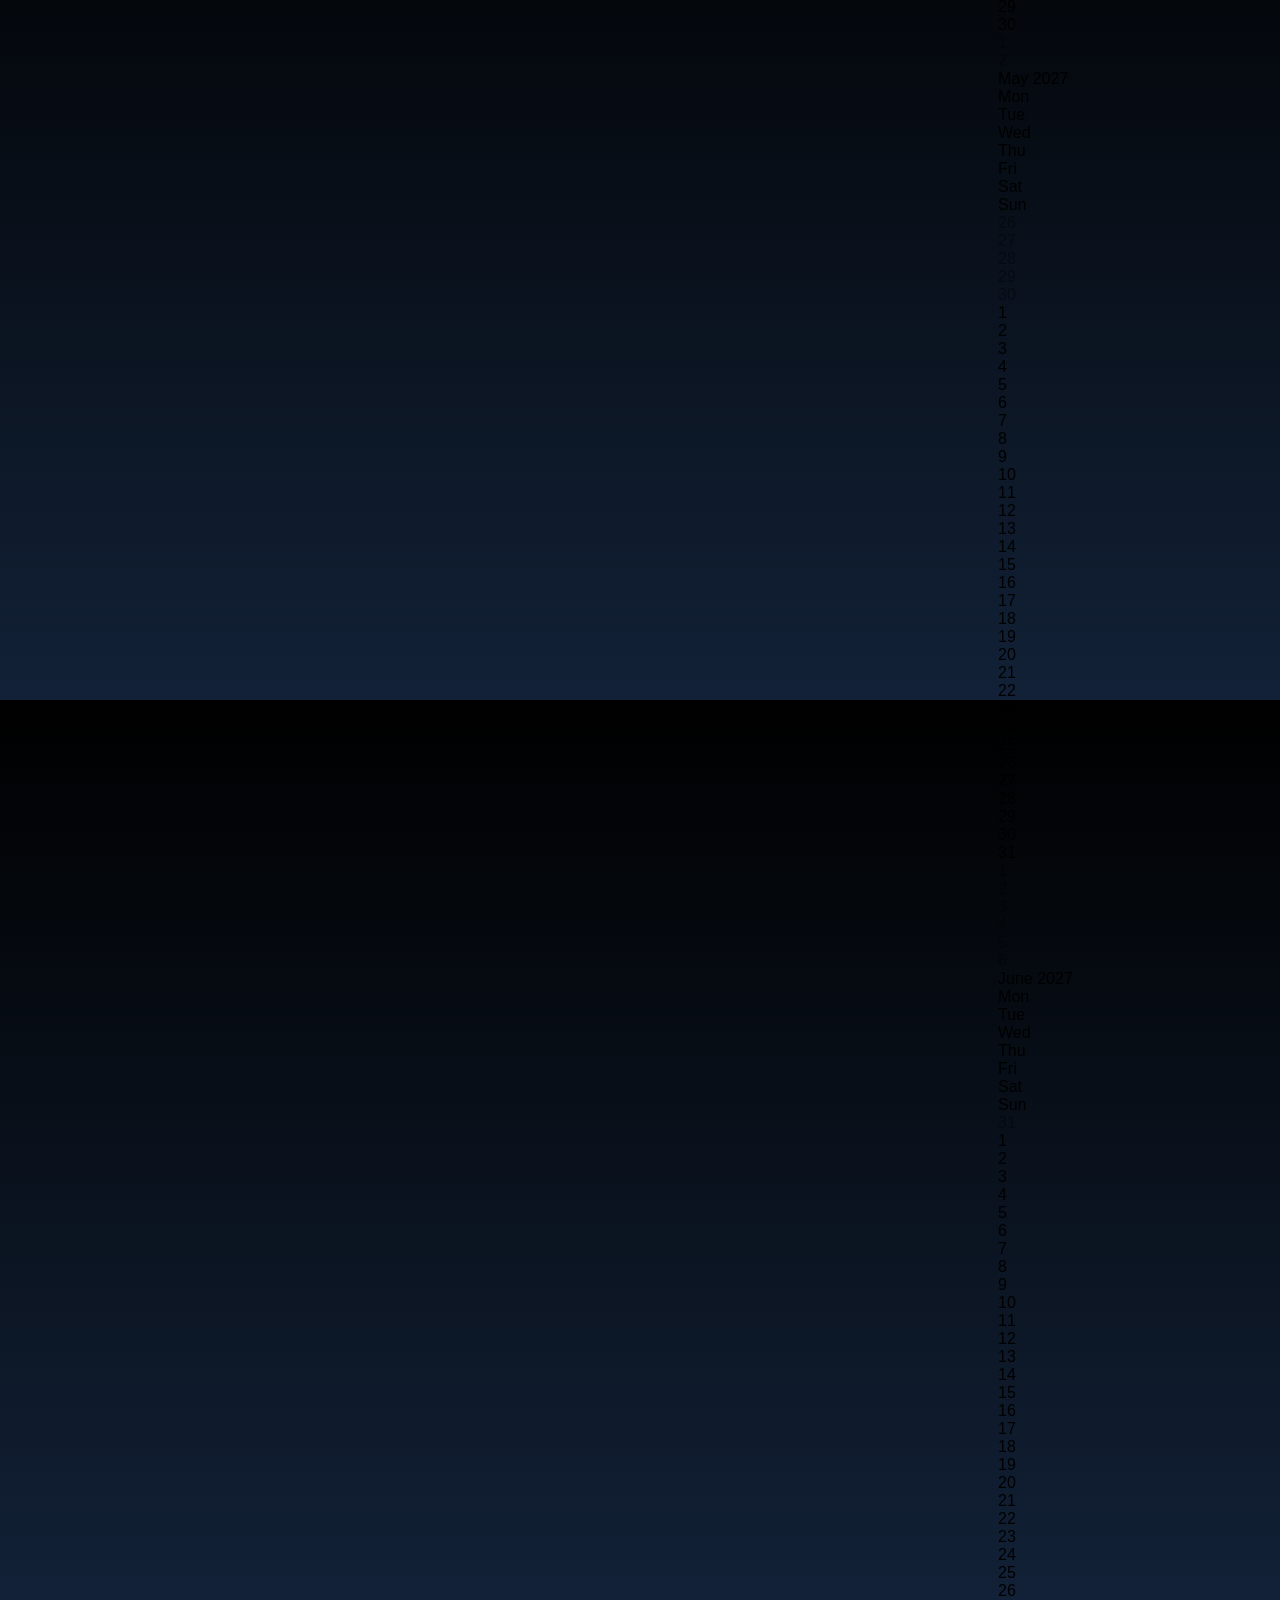
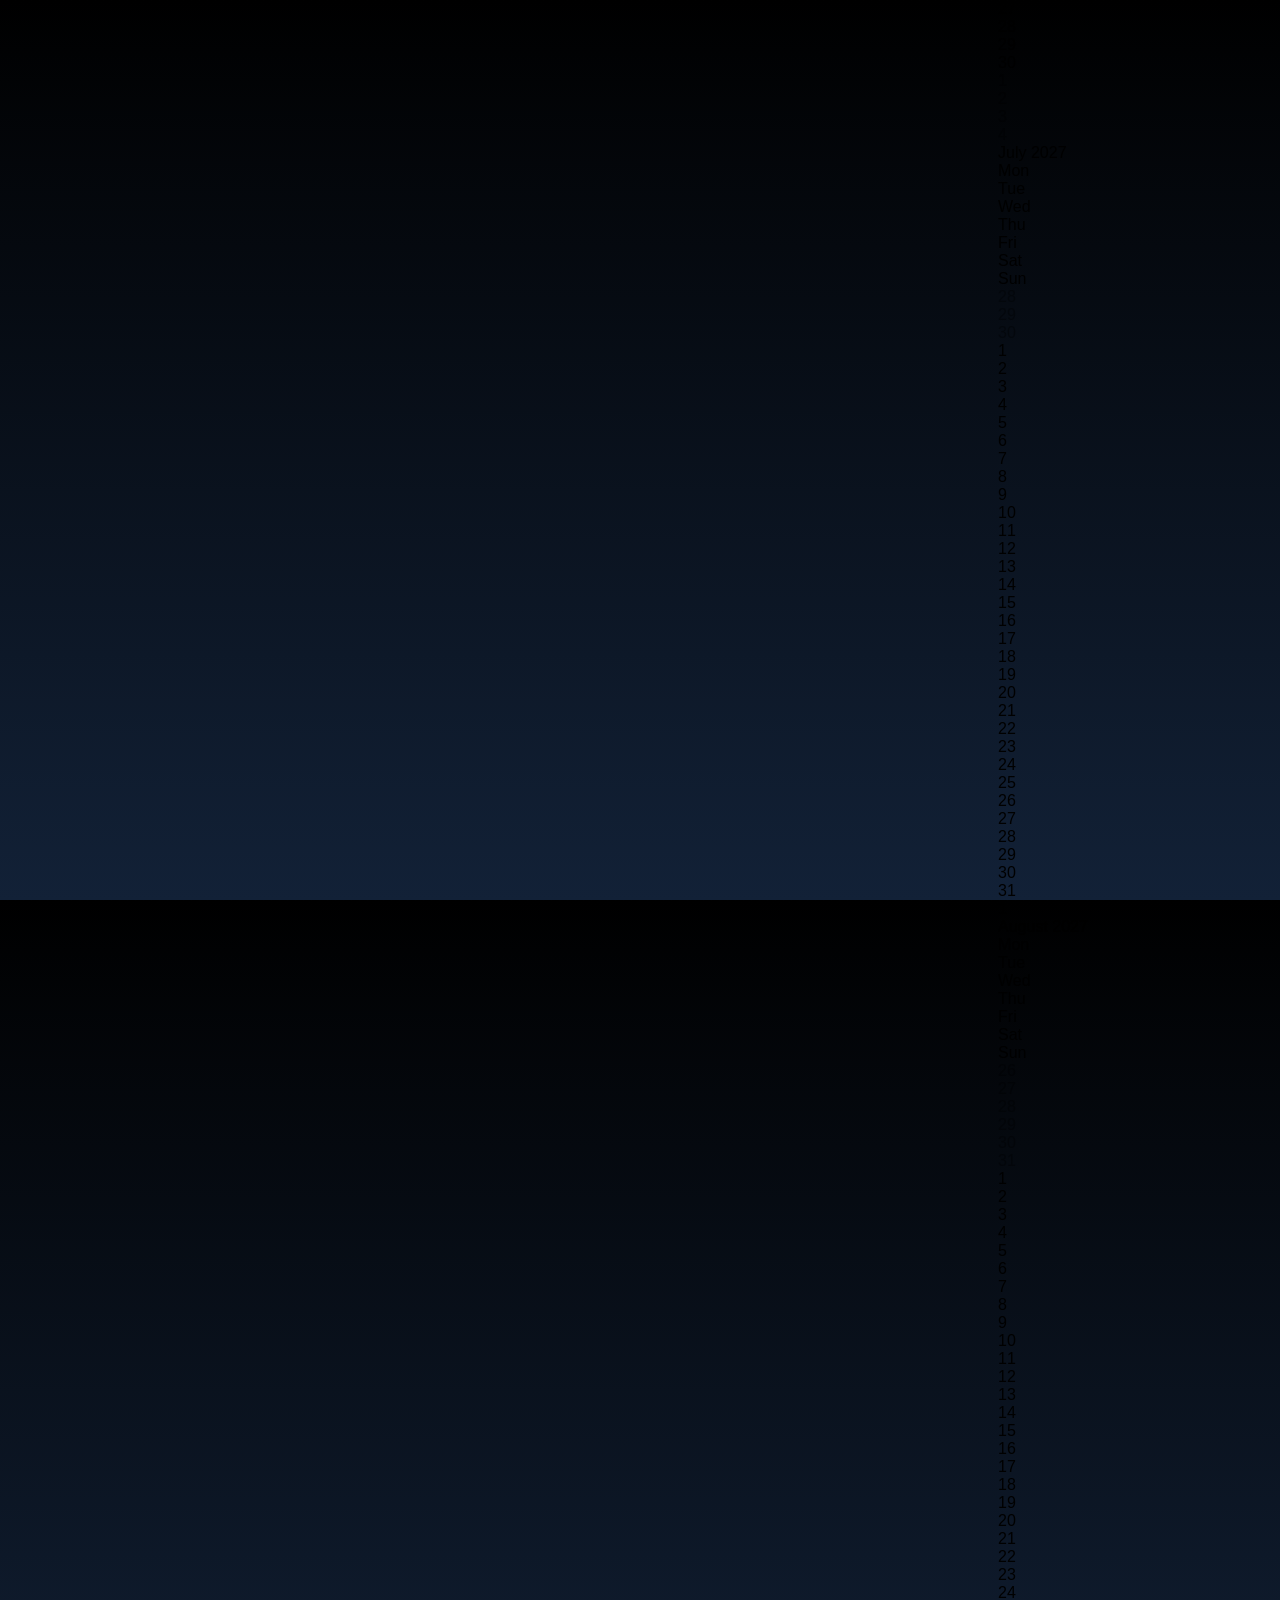
==== commit 214548a1: "." ====
--- a/index.html
+++ b/index.html
@@ -11,9 +11,6 @@
     <section class="homePage" style="flex-direction: column;">
     <header>
             <div id="logo"><h2>myPlanner</h1></div>
-            <div id="searchbar">
-            <input type="text" placeholder="Search...">
-            </div>
             <div class="settings">
                 <button id="setIcon"></button>
             </div>
@@ -28,7 +25,7 @@
 
                     
                 </div>
-                <div></div>
+                <!-- <div id ='test'></div> -->
             </main>
         </aside>
         <div id ="calanderBox">
@@ -95,7 +92,7 @@
     </main>
         <aside id ="settingsTab"  style="display: none;" >
             <header id="tabHeader"> 
-                <button id="Back">Back</button>
+                <button id="setBack">Back</button>
                 <h1>settings</h1>
             </header>
             <main>
--- a/links/styles.css
+++ b/links/styles.css
@@ -3,6 +3,8 @@
   margin: 0;
   padding: 0;
   box-sizing: border-box;
+  
+
 }
 
 body {
@@ -66,10 +68,8 @@
         button{
           padding: 1em;
         }
-        h3{
-
-        }
-      }
+
+      
     }
 
 }
@@ -172,10 +172,12 @@
   padding: 10%;
   align-items: center;
   margin: 1rem;
-  height: 12%;
+  height: 15%;
   width: 91%;
   border-radius: 10px;
-  background: linear-gradient(1deg,#45454510,rgba(0, 0, 0, 0.332),black);
+  border: 1px solid rgba(98, 98, 98, 0.427);
+  background-color: rgba(7, 7, 16, 0.669);
+
 
   h2{
     font-size: 2rem;
@@ -188,7 +190,7 @@
   margin: 1rem;
   height: 75%;
   width: 91%;
-  border: 1px solid white;
+  /* border: 1px solid white; */
   display: flex;
   flex-direction: column;
   align-items: center;
@@ -197,14 +199,16 @@
 #upComing {
   height: 75%;
   width: 100%;
-  border: 1px solid rgb(175, 15, 15);
+  border-radius: 10px;
+  border: 1px solid rgba(98, 98, 98, 0.427);
+  background-color: rgba(7, 7, 16, 0.669);
   overflow-y: auto;
 }
 #upComing div[data-id] {
   background-color: #2c2c2c;
   border-radius: 10px;
   padding: 0.8rem 1rem;
-  color: #f0f0f0;
+  color: #a8a8a8;
   display: flex;
   flex-direction: column;
   gap: 0.3rem;
@@ -214,8 +218,9 @@
 
 /* hover effect for task cards */
 #upComing div[data-id]:hover {
-  transform: translateY(-2px);
-  box-shadow: 0 6px 20px rgba(0, 0, 0, 0.4);
+  transform: translateY(-2px) scale(1);
+  box-shadow: 0px 18px 40px rgba(0,0,0,0.55), 0 6px 10px rgb(53, 64, 134);
+  background-color: rgba(169,172,251,0.03);
 }
 
 /* Task name (bold) */
@@ -227,7 +232,7 @@
 /* Task notes */
 #upComing div[data-id] p {
   font-size: 0.9rem;
-  color: #d0d0d0;
+  color: #717171;
   margin: 0;
 }
 
@@ -236,12 +241,21 @@
   font-size: 0.8rem;
   color: #aaaaaa;
   font-weight: 500;
+  display: flex;
+  justify-content: flex-end;
 }
 #upComing Button { 
-  background-color: black;
-}
-
-
+  /* background-color: black; */
+  width: 40%;
+  align-self: flex-end;
+}
+
+#test{
+  border: 1px solid white;
+  border-radius: 10px;
+  width: 100%;
+  height: 20%;
+}
 
 /* CALENDAR BOX */
 #calanderBox {
@@ -299,7 +313,6 @@
 .additional {
   width: 20%;
   height: 50%;
-  /* border: 1px solid white; */
   margin: 2rem;
   display: flex;
   justify-content: space-evenly;
@@ -312,13 +325,12 @@
   width: 100%;
   /* border: 1px solid white; */
 
-  background-color: #0e1829;
+  background-color: #0000006e;
   border-radius: 20px;
   color: white;
   
-  &:hover{
-    background-color: #415a8866;
-    box-shadow: 1px 1px 10px white;
+
+
   }
 
   #Taskscreen{
@@ -419,7 +431,7 @@
   }
 }
 
-}
+
 
 /* THE REAL CALENDAR */
 #calendar {
@@ -536,20 +548,24 @@
 }
 
 /* DAG HOVER */
-#calendar .day:hover {
+/* #calendar .day:hover {
   /* background-color: var(--third);a */
-}
-
-/* ---------------------------- */
-/*      RESPONSIVE RULES        */
-/* ---------------------------- */
-
-/* LAPTOP (tot 1440px) */
+
+
+/* ============================= */
+/*        RESPONSIVE RULES       */
+/* ============================= */
+
+/* LAPTOP (≤ 1440px) */
 @media (max-width: 1440px) {
   #calendar {
     padding: 12px;
   }
 
+  .month {
+    gap: 4px;
+  }
+
   .day {
     font-size: 0.95rem;
     aspect-ratio: 1.2 / 1;
@@ -561,13 +577,61 @@
 }
 
 /* TABLET (768–1023px) */
-@media (max-width: 1023px) {
-  #profileScroll {
+@media (max-width: 1024px) {
+
+  .homePage header{
+    width: 95%;
+  }
+  .content{
+    
+    display: flex;
+    flex-direction: column;
+      #taskScroll{
+        
+    width: 100%;
+    height: 40vh;
+    display: flex;
+    justify-content: start;
+    align-items: flex-end;
+    flex-direction: row;
+   
+  }
+  #Taskscreen{
+  width: 100%;
+  top: 130%;
+  left: -1%;
+}
+  #taskScroll header{
+
     display: none;
   }
+  #taskScroll main{
+
+    position: absolute;
+    bottom: 480px;
+    left: 0px;
+    width: 50%;
+    height: 35%;
+    padding: 2rem;
+
+  }
+
 
   #calanderBox {
     width: 100%;
+  }
+
+  #taskScroll {
+    width: 100%;
+    height: 35vh;
+  }
+
+  #upComing {
+    max-height: 100%;
+  }
+
+  .month {
+    gap: 3px;
   }
 
   .day {
@@ -580,13 +644,28 @@
   }
 }
 
-/* PHONE (tot 767px) */
-@media (max-width: 767px) {
+}
+/* PHONE (≤ 767px) */
+@media (max-width: 768px) {
+  .homePage header{
+    width: 90%;
+  }
+  .content{
+    #Taskscreen{
+  width: 100%;
+  top: 130%;
+  left: -1%;
+}
+  }
   #calendar {
     gap: 6px;
     padding: 6px;
   }
 
+  #taskScroll {
+    height: 30vh;
+  }
+
   .month {
     gap: 2px;
     grid-template-columns: repeat(7, 1fr);
@@ -595,6 +674,11 @@
   .day {
     font-size: 0.75rem;
     aspect-ratio: 0.9 / 1;
+    padding: 3px;
+  }
+
+  .task {
+    font-size: 0.6rem;
   }
 
   .month-title {
@@ -602,10 +686,15 @@
   }
 }
 
-/* SMALL PHONES (tot 360px) */
+/* SMALL PHONES (≤ 360px) */
 @media (max-width: 360px) {
   #calendar {
     gap: 4px;
+    padding: 4px;
+  }
+
+  .month {
+    gap: 2px;
   }
 
   .day {
@@ -613,6 +702,10 @@
     aspect-ratio: 0.8 / 1;
   }
 
+  .task {
+    display: none;
+  }
+
   .month-title {
     font-size: 0.85rem;
   }
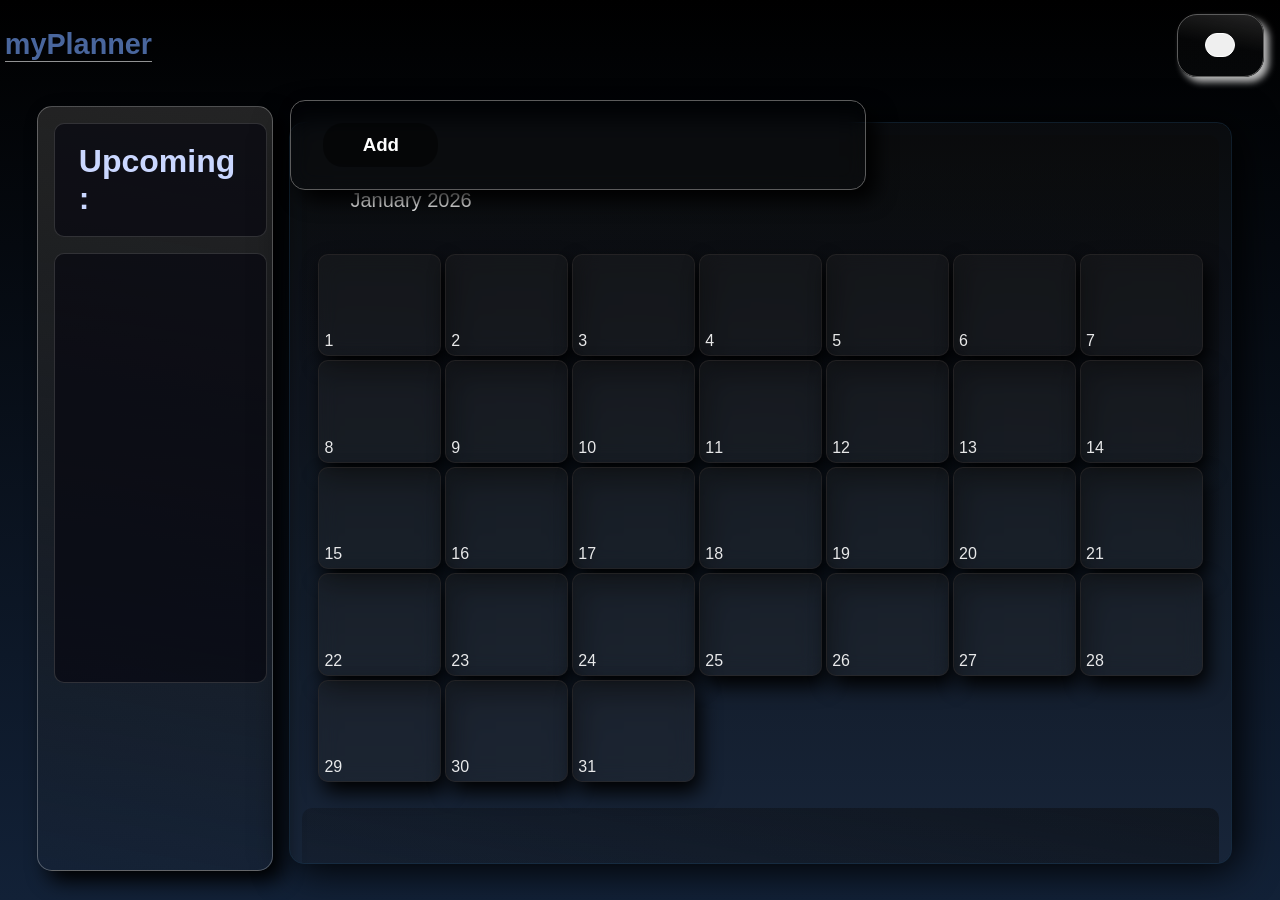
==== commit 68de4f82: "added a edit function" ====
--- a/index.html
+++ b/index.html
@@ -1,112 +1,93 @@
 <!DOCTYPE html>
 <html lang="nl">
 <head>
-    <meta charset="UTF-8">
-    <meta name="viewport" content="width=device-width, initial-scale=1.0">
-    <link rel="stylesheet" href="links/styles.css">
-    <script defer src="links/Task.js"></script>
-    <title>Planner app</title>
+  <meta charset="UTF-8">
+  <meta name="viewport" content="width=device-width, initial-scale=1.0">
+  <link rel="stylesheet" href="links/styles.css">
+  <script defer src="links/Task.js"></script>
+  <title>Planner app</title>
 </head>
 <body>
-    <section class="homePage" style="flex-direction: column;">
+
+<section class="homePage" style="flex-direction: column;">
+
+<header>
+  <div id="logo"><h2>myPlanner</h2></div>
+  <div class="settings">
+    <button id="setIcon"></button>
+  </div>
+</header>
+
+<main class="content">
+
+  <aside id="taskScroll">
+    <header><h2>Upcoming :</h2></header>
+    <main>
+      <div id="upComing"></div>
+    </main>
+  </aside>
+
+  <div id="calanderBox">
     <header>
-            <div id="logo"><h2>myPlanner</h1></div>
-            <div class="settings">
-                <button id="setIcon"></button>
-            </div>
-    </header>
-    <main class = "content" >
-        <aside id="taskScroll">
-            <header>
-                <h2>Upcoming :</h2>
-            </header>
-            <main>
-                <div id="upComing">
+      <div class="additional">
+        <div id="addTask"><h3>Add</h3></div>
 
-                    
-                </div>
-                <!-- <div id ='test'></div> -->
-            </main>
-        </aside>
-        <div id ="calanderBox">
-            <header>
-                <div class="additional">
-                    <div id="addTask">
-                        <h3>Add</h3>
+        <div id="Taskscreen" style="display:none;">
+          <main>
+            <form id="taskForm">
+              <div>
+                <label>Taaknaam</label>
+                <input id="taskName" required>
+              </div>
 
-                        <div id="Taskscreen">
+              <div>
+                <label>Datum</label>
+                <input type="date" id="taskDate">
+              </div>
 
-                            <main>
-                                                
-                   <form id="taskForm" novalidate>
-      <!-- Task Name -->
-      <div>
-        <label for="taskName">Taaknaam</label>
-        <input type="text" id="taskName" name="taskName" placeholder="Bijv. Boodschappen doen" required />
-      </div>
+              <div>
+                <label>Taaknotities</label>
+                <textarea id="taskNotes"></textarea>
+              </div>
 
-        <!-- Task Date -->
-    <div>
-    <label for="taskDate">Datum</label>
-    <input type="date" id="taskDate" name="taskDate" />
-    </div>
+              <div>
+                <label>Tijd</label>
+                <input type="time" id="taskTime">
+              </div>
 
-      <!-- Task Notes -->
-      <div>
-        <label for="taskNotes">Taaknotities</label>
-        <textarea id="taskNotes" name="taskNotes" placeholder="Meer details, stappen, of reminders..."></textarea>
-      </div>
+              <div>
+                <label>Prioriteit</label>
+                <select id="taskPriority">
+                  <option value="low">Low</option>
+                  <option value="medium">Medium</option>
+                  <option value="high">High</option>
+                </select>
+              </div>
 
-      <!-- Task Time -->
-      <div>
-        <label for="taskTime">Tijd</label>
-        <input type="time" id="taskTime" name="taskTime" />
-      </div>
-
-      <!-- Optional: Task Priority -->
-      <div>
-        <label for="taskPriority">Prioriteit</label>
-        <select id="taskPriority" name="taskPriority">
-          <option value="low">Low</option>
-          <option value="medium">Medium</option>
-          <option value="high">High</option>
-        </select>
-      </div>
-
-      <!-- Buttons -->
-      <div>
-        <button id="closeTaskWindow" type="button">Back</button>
-        <button type="submit">Opslaan taak</button>
-      </div>
-    </form>
-                            </main>
-                        </div>
-                    </div>
-                    <!-- <div id="editTask"></div> -->
-                </div> 
-            </header>
-            <div id="calendar">
-            </div>
+              <div>
+                <button type="button" id="closeTaskWindow">Back</button>
+                <button type="submit">Save</button>
+              </div>
+            </form>
+          </main>
         </div>
 
-    </main>
-        <aside id ="settingsTab"  style="display: none;" >
-            <header id="tabHeader"> 
-                <button id="setBack">Back</button>
-                <h1>settings</h1>
-            </header>
-            <main>
-                <div>
-                    <button></button>
-                    <h3>thema</h3>
-                </div>
-                                <div>
-                    <button></button>
-                    <h3></h3>
-                </div>
-            </main>
-            <footer></footer>
-        </aside>
-    </section>
+      </div>
+    </header>
+
+    <div id="calendar"></div>
+  </div>
+
+</main>
+
+<aside id="settingsTab" style="display:none;">
+  <header id="tabHeader">
+    <button id="setBack">Back</button>
+    <h1>settings</h1>
+  </header>
+</aside>
+
+</section>
+
 </body>
 </html>
--- a/links/styles.css
+++ b/links/styles.css
@@ -73,6 +73,7 @@
     }
 
 }
+}
 
 /* HEADER */
 .homePage header {
@@ -709,4 +710,4 @@
   .month-title {
     font-size: 0.85rem;
   }
-}+}
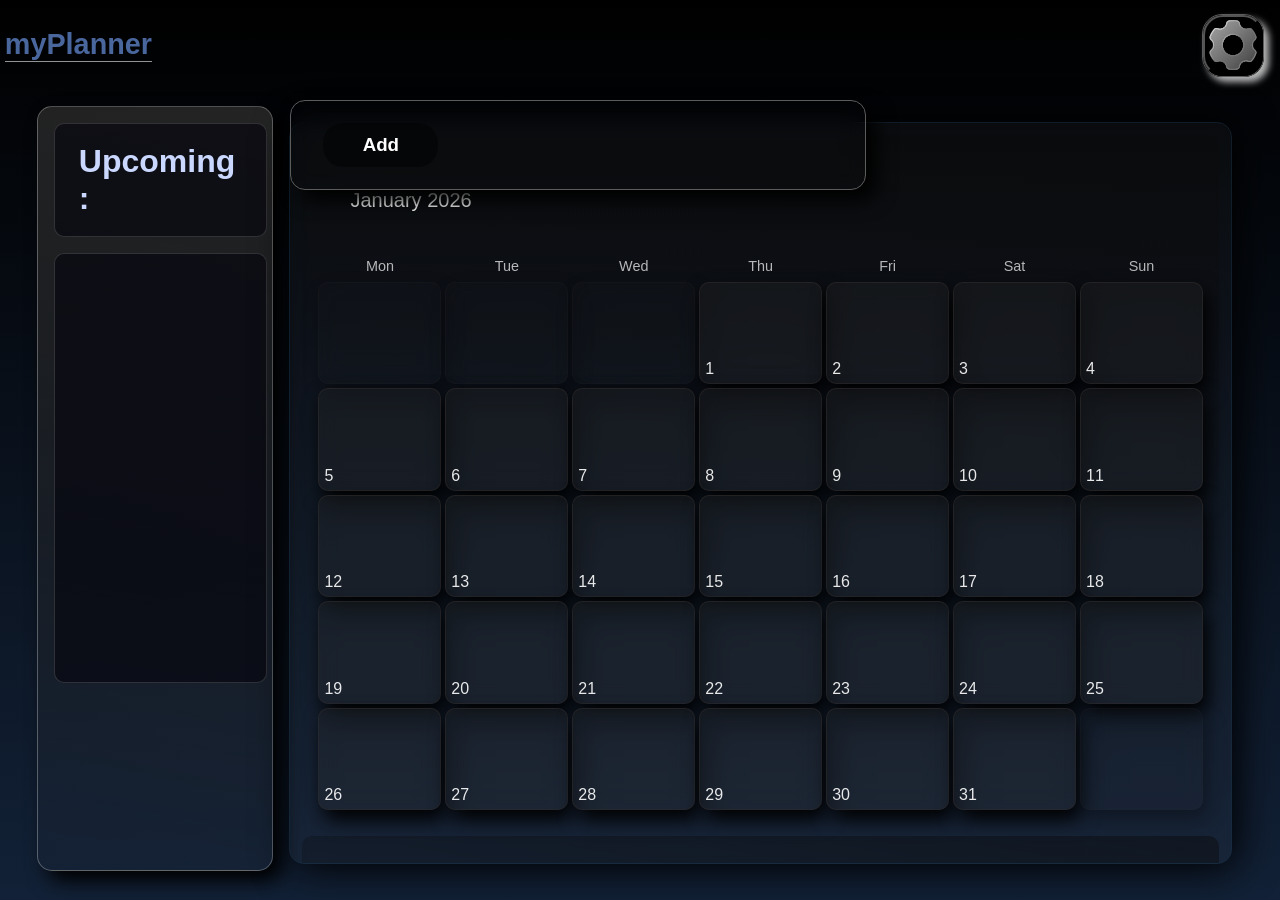
==== commit 36ae70fb: "Add settings panel and theme support Introduces a settings panel in the UI for theme selection, defa" ====
--- a/index.html
+++ b/index.html
@@ -80,12 +80,41 @@
 
 </main>
 
+
 <aside id="settingsTab" style="display:none;">
   <header id="tabHeader">
     <button id="setBack">Back</button>
-    <h1>settings</h1>
+    <h1>Settings</h1>
   </header>
+
+  <main>
+    <div>
+      <label for="themeSelect">Theme:</label>
+      <select id="themeSelect">
+        <option value="light">Light</option>
+        <option value="dark">Dark</option>
+      </select>
+    </div>
+
+    <div>
+      <label for="defaultPriority">Default task priority:</label>
+      <select id="defaultPriority">
+        <option value="low">Low</option>
+        <option value="medium">Medium</option>
+        <option value="high">High</option>
+      </select>
+    </div>
+
+    <div>
+      <label for="weekStart">Week starts on:</label>
+      <select id="weekStart">
+        <option value="monday">Monday</option>
+        <option value="sunday">Sunday</option>
+      </select>
+    </div>
+  </main>
 </aside>
+
 
 </section>
 
--- a/links/styles.css
+++ b/links/styles.css
@@ -12,6 +12,12 @@
   background: linear-gradient(black, #122137);
  
 }
+
+/* Light theme override */
+[data-theme="light"] {
+  background: linear-gradient(black, #e5e6e8);
+}
+
 
 :root {
   --primairy: rgb(2, 2, 31);
@@ -50,12 +56,12 @@
       gap: 2rem;
       height: 15%;
       width: 100%;
-      border: 1px solid #122137;
+      /* border: 1px solid #122137; */
     }
     main{
       width: 100%;
       height: 50%;
-      border: 1px solid #122137;
+      /* border: 1px solid #122137; */
 
       div{
         border: 1px solid white;
@@ -102,46 +108,38 @@
 
 }
 
-#searchbar {
-  width: 100%;
-  max-width: 600px;
-}
-
-#searchbar input {
-  width: 100%;
-  background-color: #2e2a2a00;
-  padding: 8px 12px;
-  border-radius: 6px;
-  border: 1px solid #454545;
-  color: #ffffff;
-  outline: none;
-}
-
-#searchbar input:focus {
-  border-color: #888;
-}
+
 
 .settings {
   height: 70%;
-  width: 7%;
-  
+  width:5%;
+  
+  border-radius: 20px;
+
   border: 1px solid rgb(92, 92, 92);
-  border-radius: 20px;
   display: flex;
   align-items: center;
   justify-content: center;
   background: linear-gradient(10deg, #45454510,#45454510, rgba(44, 44, 44, 0.812));
   box-shadow: 5px 5px 7px rgba(255, 255, 255, 0.717);
 
+    background-image: url(/img/images.jpg);
+    background-size: contain;
+    background-repeat: no-repeat;
+    background-position: center;
+
+
+
+
 
   #setIcon{
-    z-index: 4;
-    border: 1px solid white;
-    width: 30%;
-    height: 40%;
-    border-radius: 30px;
-    min-width: 30px;
-    max-width: 35px;
+  border-radius: 20px;
+  background-color: #00000000;
+    height: 100%;
+    width: 100%;
+    cursor: pointer;
+
+    
   }
 
 
@@ -154,7 +152,6 @@
   margin: 1rem;
   width: 97%;
   height: 85vh;
-  /* border: 1px solid white; */
 
 }
 
@@ -191,7 +188,6 @@
   margin: 1rem;
   height: 75%;
   width: 91%;
-  /* border: 1px solid white; */
   display: flex;
   flex-direction: column;
   align-items: center;
@@ -324,7 +320,6 @@
     align-items: center;
   height: 100%;
   width: 100%;
-  /* border: 1px solid white; */
 
   background-color: #0000006e;
   border-radius: 20px;
@@ -347,9 +342,9 @@
     border-radius: 20px;
     box-shadow: 10px 20px 40px rgb(15, 15, 15);
     background: linear-gradient(10deg ,rgba(0, 0, 0, 0.851),rgba(0, 0, 0, 0.719),rgb(33, 33, 33));
-    /* background-color: ; */
+
     main{
-      /* border: 1px solid white */
+
       margin: 2rem;
       height: 90%;
     }
@@ -369,7 +364,7 @@
 #taskForm {
   display: flex;
   flex-direction: column;
-  /* border: 1px solid white; */
+
   padding: 1rem;
   gap: 1rem;
 
@@ -380,7 +375,6 @@
     align-items: center;
     margin: 1rem;
 
-    /* border: 1px solid rgba(255, 255, 255, 0.4); */
     background: rgba(255, 255, 255, 0.05);
     backdrop-filter: blur(4px);
     border-radius: 10px;
@@ -445,7 +439,6 @@
   width: 100%;
   max-width: 100%;
   overflow-x: hidden;
-  /* border: 1px solid white; */
   background-color: #76767610;
 
 
@@ -459,7 +452,6 @@
   gap: 4px;
   width: 100%;
   padding: 1rem;
-  /* border: 1px solid green; */
   border-radius: 10px;
   background:linear-gradient(10deg,rgba(0, 0, 0, 0),rgba(0, 0, 0, 0),rgba(10, 10, 10, 0.476)) ;
 }
@@ -547,10 +539,6 @@
   flex-direction: column;
   align-items: flex-start;
 }
-
-/* DAG HOVER */
-/* #calendar .day:hover {
-  /* background-color: var(--third);a */
 
 
 /* ============================= */
@@ -608,11 +596,12 @@
   }
   #taskScroll main{
 
-    position: absolute;
-    bottom: 480px;
-    left: 0px;
-    width: 50%;
-    height: 35%;
+    position: relative;
+    bottom: 010px;
+    left: -20px;
+    top: 90px;
+    width: 56%;
+    height: 130%;
     padding: 2rem;
 
   }
@@ -664,8 +653,10 @@
   }
 
   #taskScroll {
+    
     height: 30vh;
-  }
+  } 
+
 
   .month {
     gap: 2px;
